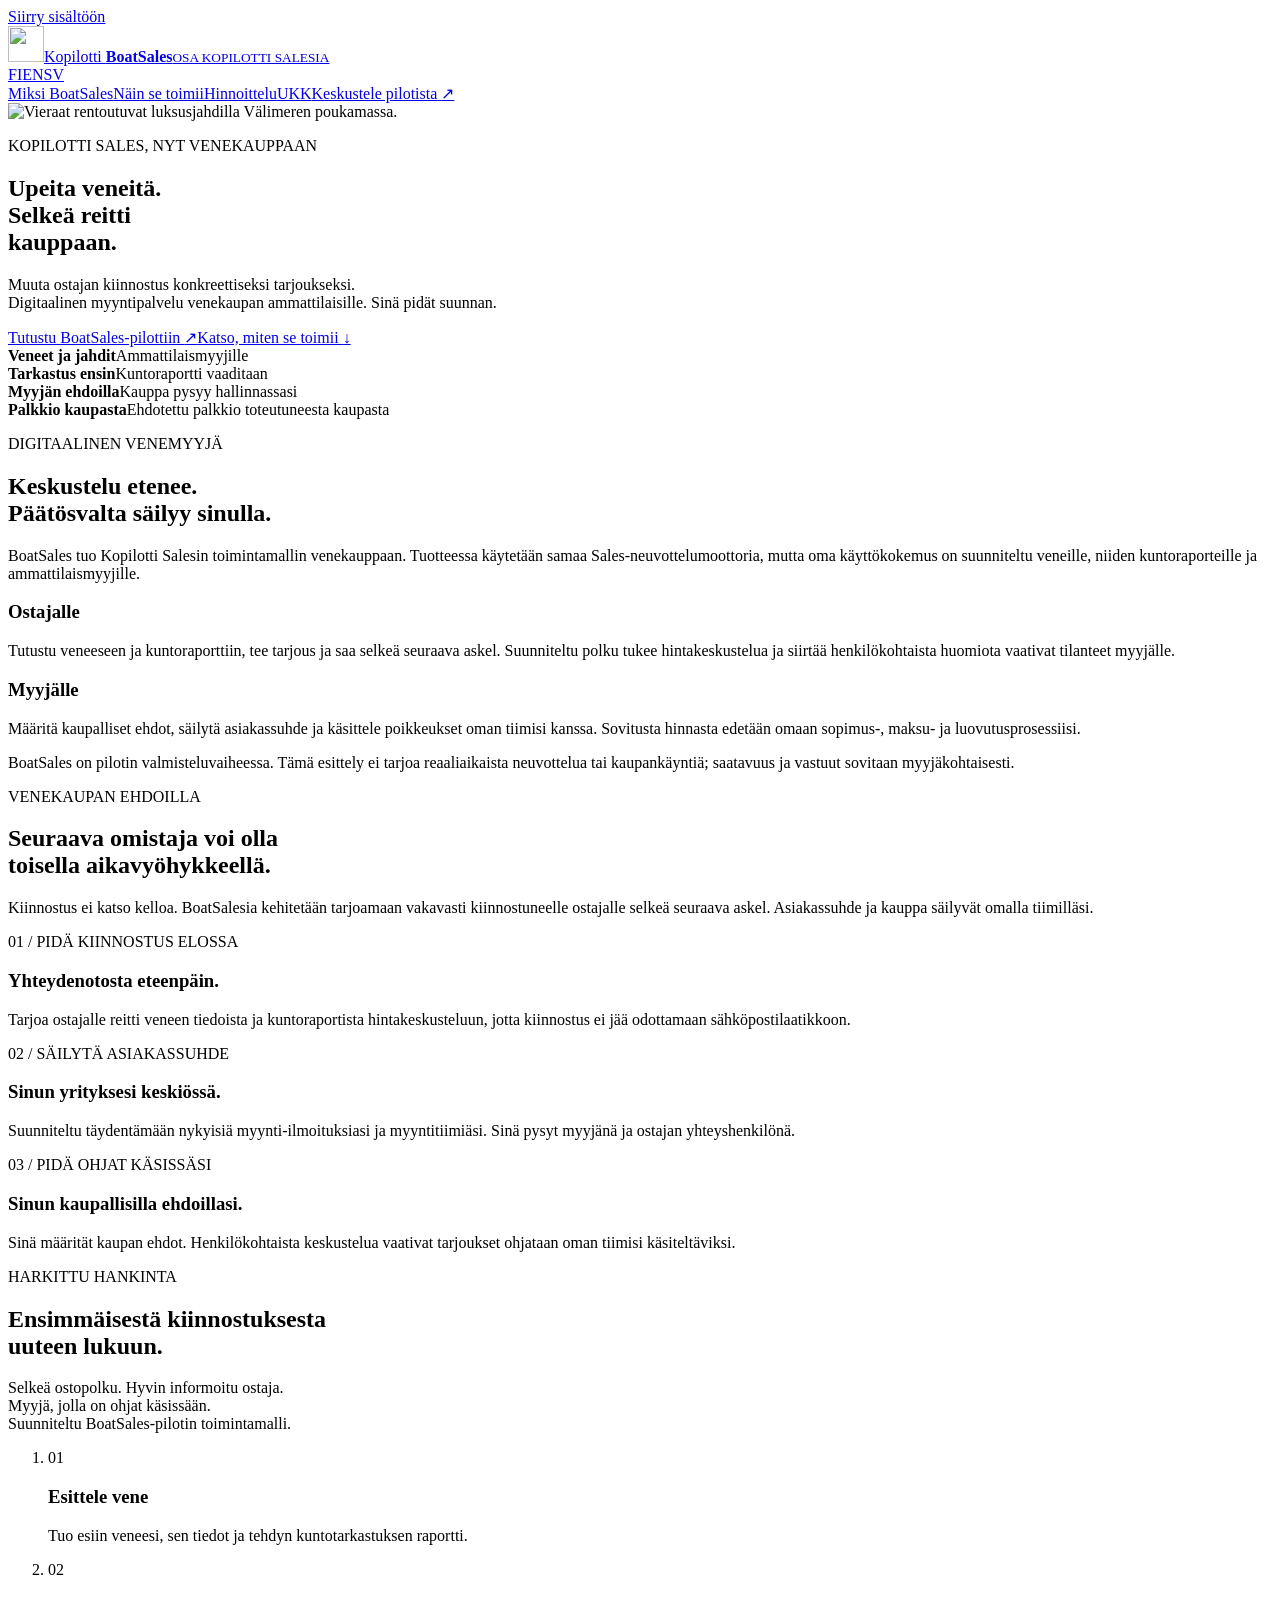
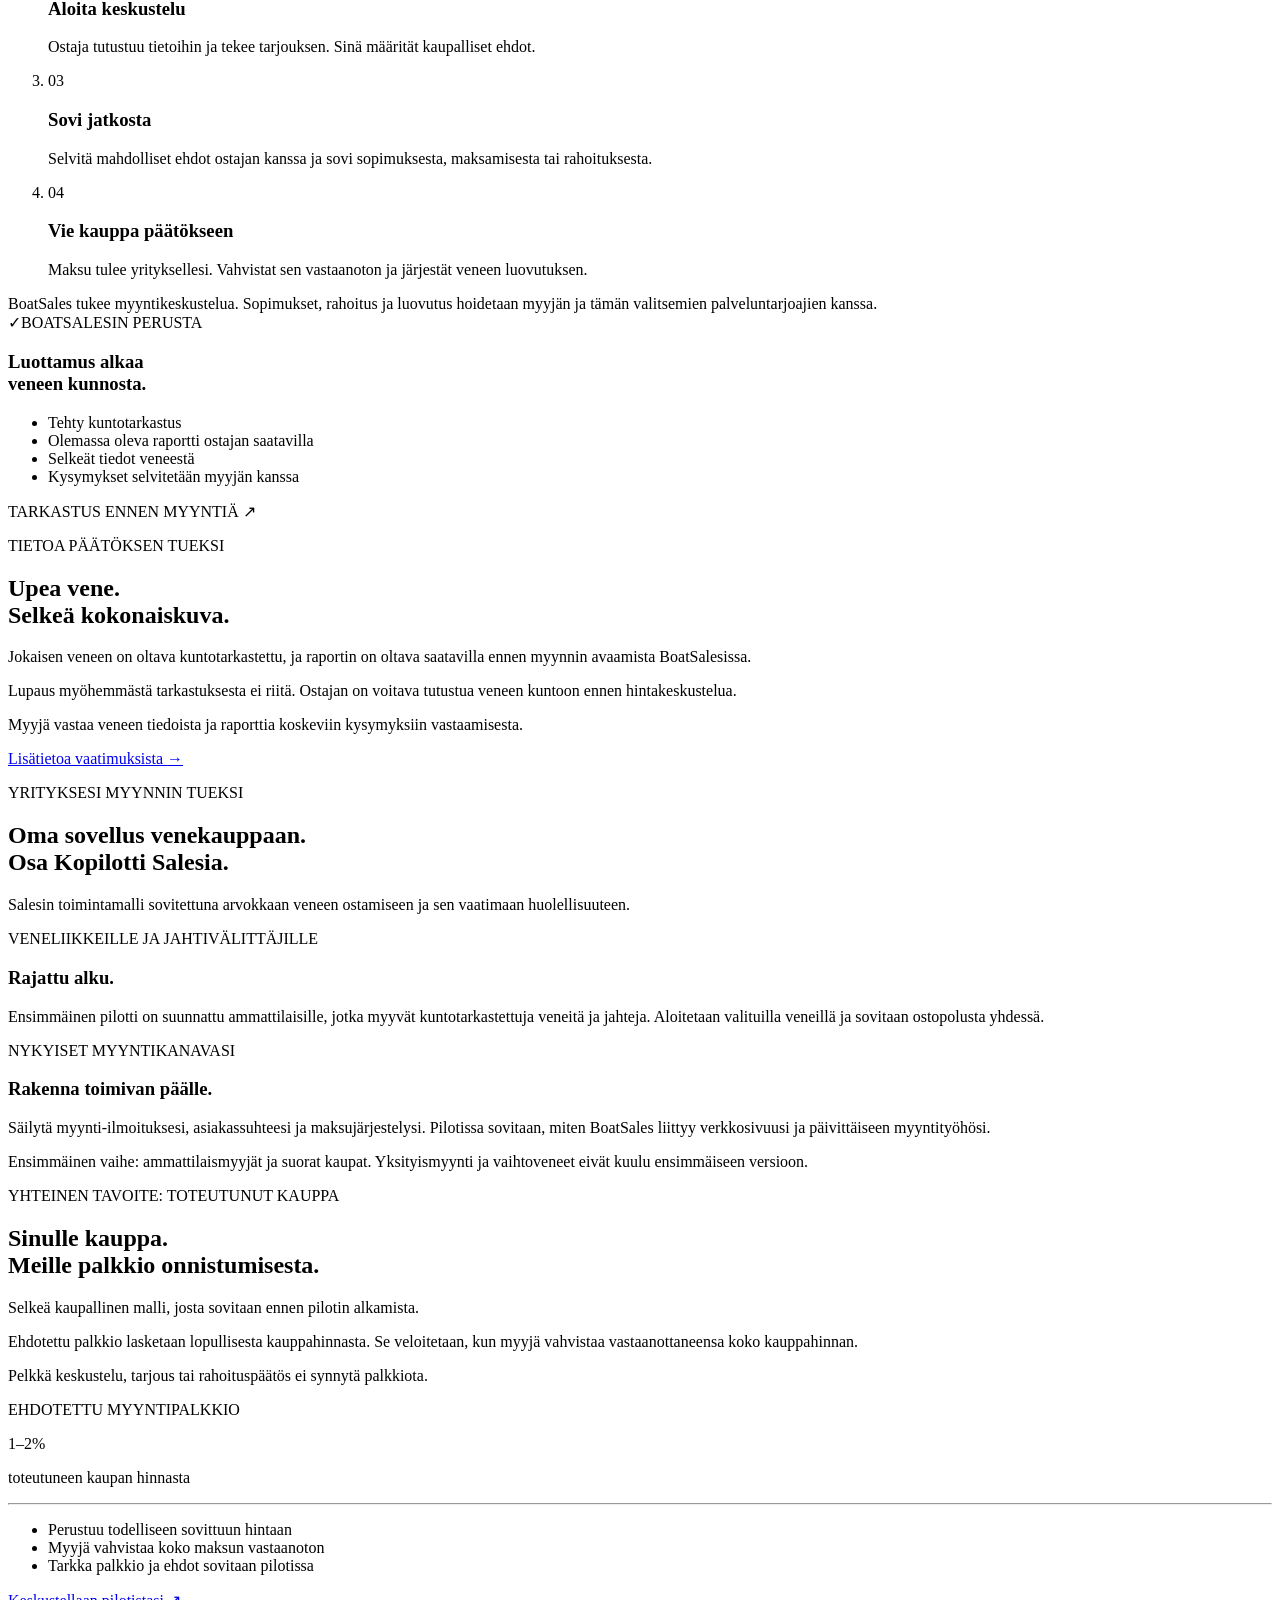
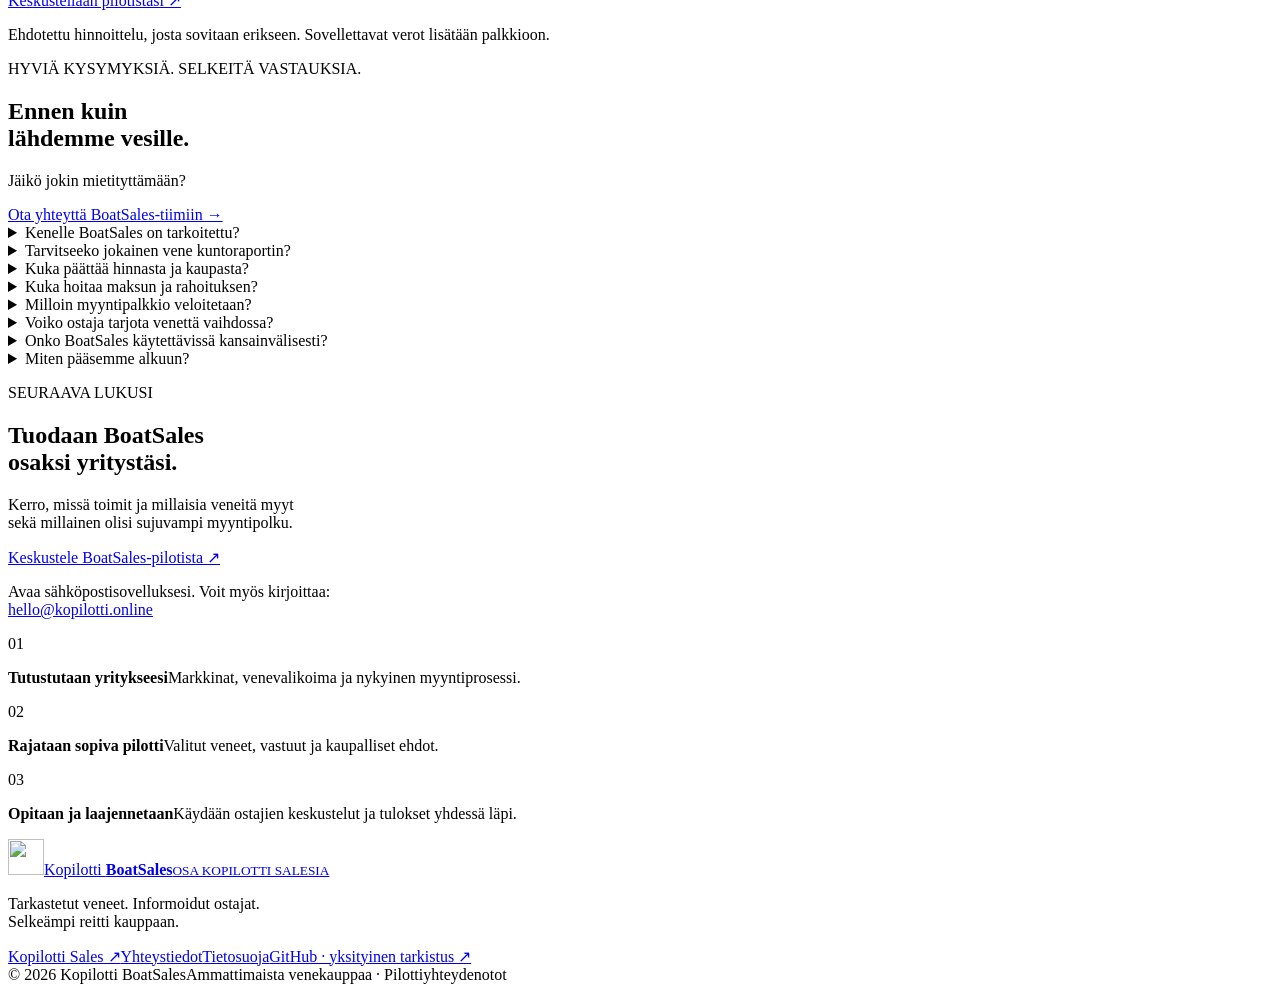
==== site/fi/index.html @ 0880e473 "Prepare private trilingual BoatSales product showcase" ====
<!doctype html>
<html lang="fi"><head><meta charset="utf-8"><meta name="viewport" content="width=device-width,initial-scale=1"><meta name="robots" content="noindex,nofollow"><title>Kopilotti BoatSales — Selkeä reitti kiinnostuksesta kauppaan</title><meta name="description" content="Kopilotti BoatSales on venekaupan ammattilaisille suunnattu Sales-sovellus. Kuntotarkastetut veneet, myyjän hallinta ja palkkio toteutuneesta kaupasta."><meta name="theme-color" content="#101B3D"><meta property="og:title" content="Kopilotti BoatSales — Sinun veneesi. Sinun ehtosi."><meta property="og:description" content="Digitaalinen myyntipalvelu venekaupan ammattilaisille. Tutustu BoatSales-pilottiin."><meta property="og:type" content="website"><link rel="icon" href="/kopilotti-mark.svg" type="image/svg+xml"><link rel="preload" href="/inter-variable.woff2" as="font" type="font/woff2" crossorigin><link rel="stylesheet" href="/style.css"><link rel="alternate" hreflang="en" href="/"><link rel="alternate" hreflang="fi" href="/fi/"><link rel="alternate" hreflang="sv" href="/sv/"><link rel="alternate" hreflang="x-default" href="/"></head>
<body><a class="skip" href="#main">Siirry sisältöön</a>
<header><div class="wrap header-inner"><a class="brand" href="/fi/" aria-label="Kopilotti BoatSales – etusivu"><img src="/kopilotti-mark.svg" width="36" height="36" alt=""><span>Kopilotti <strong>BoatSales</strong><small>OSA KOPILOTTI SALESIA</small></span></a><nav class="languages" aria-label="Kielen valinta"><a href="/fi/" lang="fi" hreflang="fi" aria-label="Suomeksi" aria-current="page">FI</a><a href="/" lang="en" hreflang="en" aria-label="In English">EN</a><a href="/sv/" lang="sv" hreflang="sv" aria-label="På svenska">SV</a></nav><nav aria-label="Päänavigaatio"><a href="#experience">Miksi BoatSales</a><a href="#how-it-works">Näin se toimii</a><a href="#pricing">Hinnoittelu</a><a href="#faq">UKK</a><a class="button small" href="#contact">Keskustele pilotista <span aria-hidden="true">↗</span></a></nav></div></header>
<main id="main">
<section class="hero" aria-labelledby="hero-title"><img class="hero-photo" src="/yacht-lifestyle.png" alt="Vieraat rentoutuvat luksusjahdilla Välimeren poukamassa." fetchpriority="high"><div class="hero-shade"></div><div class="wrap hero-inner"><p class="eyebrow light">KOPILOTTI SALES, NYT VENEKAUPPAAN</p><h1 id="hero-title">Upeita veneitä.<br>Selkeä reitti<br>kauppaan.</h1><p class="hero-lead">Muuta ostajan kiinnostus konkreettiseksi tarjoukseksi.<br>Digitaalinen myyntipalvelu venekaupan ammattilaisille. Sinä pidät suunnan.</p><div class="buttons"><a class="button" href="#contact">Tutustu BoatSales-pilottiin <span aria-hidden="true">↗</span></a><a class="button outline" href="#how-it-works">Katso, miten se toimii <span aria-hidden="true">↓</span></a></div></div></section>
<div class="credentials"><div class="wrap credential-grid"><div><strong>Veneet ja jahdit</strong><span>Ammattilaismyyjille</span></div><div><strong>Tarkastus ensin</strong><span>Kuntoraportti vaaditaan</span></div><div><strong>Myyjän ehdoilla</strong><span>Kauppa pysyy hallinnassasi</span></div><div><strong>Palkkio kaupasta</strong><span>Ehdotettu palkkio toteutuneesta kaupasta</span></div></div></div>
<section class="soft-section" id="digital-sales"><div class="section wrap"><div class="section-top"><div><p class="eyebrow">DIGITAALINEN VENEMYYJÄ</p><h2>Keskustelu etenee.<br>Päätösvalta säilyy sinulla.</h2></div><p class="intro">BoatSales tuo Kopilotti Salesin toimintamallin venekauppaan. Tuotteessa käytetään samaa Sales-neuvottelumoottoria, mutta oma käyttökokemus on suunniteltu veneille, niiden kuntoraporteille ja ammattilaismyyjille.</p></div><div class="cards two"><article class="card"><h3>Ostajalle</h3><p>Tutustu veneeseen ja kuntoraporttiin, tee tarjous ja saa selkeä seuraava askel. Suunniteltu polku tukee hintakeskustelua ja siirtää henkilökohtaista huomiota vaativat tilanteet myyjälle.</p></article><article class="card"><h3>Myyjälle</h3><p>Määritä kaupalliset ehdot, säilytä asiakassuhde ja käsittele poikkeukset oman tiimisi kanssa. Sovitusta hinnasta edetään omaan sopimus-, maksu- ja luovutusprosessiisi.</p></article></div><p class="section-footnote">BoatSales on pilotin valmisteluvaiheessa. Tämä esittely ei tarjoa reaaliaikaista neuvottelua tai kaupankäyntiä; saatavuus ja vastuut sovitaan myyjäkohtaisesti.</p></div></section>
<section class="section wrap" id="experience"><div class="section-top"><div><p class="eyebrow">VENEKAUPAN EHDOILLA</p><h2>Seuraava omistaja voi olla<br>toisella aikavyöhykkeellä.</h2></div><p class="intro">Kiinnostus ei katso kelloa. BoatSalesia kehitetään tarjoamaan vakavasti kiinnostuneelle ostajalle selkeä seuraava askel. Asiakassuhde ja kauppa säilyvät omalla tiimilläsi.</p></div><div class="cards"><article class="card"><span class="card-number">01 / PIDÄ KIINNOSTUS ELOSSA</span><h3>Yhteydenotosta eteenpäin.</h3><p>Tarjoa ostajalle reitti veneen tiedoista ja kuntoraportista hintakeskusteluun, jotta kiinnostus ei jää odottamaan sähköpostilaatikkoon.</p></article><article class="card"><span class="card-number">02 / SÄILYTÄ ASIAKASSUHDE</span><h3>Sinun yrityksesi keskiössä.</h3><p>Suunniteltu täydentämään nykyisiä myynti-ilmoituksiasi ja myyntitiimiäsi. Sinä pysyt myyjänä ja ostajan yhteyshenkilönä.</p></article><article class="card"><span class="card-number">03 / PIDÄ OHJAT KÄSISSÄSI</span><h3>Sinun kaupallisilla ehdoillasi.</h3><p>Sinä määrität kaupan ehdot. Henkilökohtaista keskustelua vaativat tarjoukset ohjataan oman tiimisi käsiteltäviksi.</p></article></div></section>
<section class="dark-section" id="how-it-works"><div class="wrap"><div class="section-top"><div><p class="eyebrow light">HARKITTU HANKINTA</p><h2>Ensimmäisestä kiinnostuksesta<br>uuteen lukuun.</h2></div><p class="intro">Selkeä ostopolku. Hyvin informoitu ostaja.<br>Myyjä, jolla on ohjat käsissään.<br><span class="subtle">Suunniteltu BoatSales-pilotin toimintamalli.</span></p></div><ol class="journey"><li><span>01</span><h3>Esittele vene</h3><p>Tuo esiin veneesi, sen tiedot ja tehdyn kuntotarkastuksen raportti.</p></li><li><span>02</span><h3>Aloita keskustelu</h3><p>Ostaja tutustuu tietoihin ja tekee tarjouksen. Sinä määrität kaupalliset ehdot.</p></li><li><span>03</span><h3>Sovi jatkosta</h3><p>Selvitä mahdolliset ehdot ostajan kanssa ja sovi sopimuksesta, maksamisesta tai rahoituksesta.</p></li><li><span>04</span><h3>Vie kauppa päätökseen</h3><p>Maksu tulee yrityksellesi. Vahvistat sen vastaanoton ja järjestät veneen luovutuksen.</p></li></ol><div class="dark-note">BoatSales tukee myyntikeskustelua. Sopimukset, rahoitus ja luovutus hoidetaan myyjän ja tämän valitsemien palveluntarjoajien kanssa.</div></div></section>
<section class="section wrap survey-section" id="survey"><div class="survey-card"><div class="report-top"><span class="report-symbol" aria-hidden="true">✓</span><span>BOATSALESIN PERUSTA</span></div><h3>Luottamus alkaa<br>veneen kunnosta.</h3><ul class="checklist"><li>Tehty kuntotarkastus</li><li>Olemassa oleva raportti ostajan saatavilla</li><li>Selkeät tiedot veneestä</li><li>Kysymykset selvitetään myyjän kanssa</li></ul><div class="report-footer">TARKASTUS ENNEN MYYNTIÄ <span aria-hidden="true">↗</span></div></div><div class="survey-copy"><p class="eyebrow">TIETOA PÄÄTÖKSEN TUEKSI</p><h2>Upea vene.<br>Selkeä kokonaiskuva.</h2><p class="intro">Jokaisen veneen on oltava kuntotarkastettu, ja raportin on oltava saatavilla ennen myynnin avaamista BoatSalesissa.</p><p>Lupaus myöhemmästä tarkastuksesta ei riitä. Ostajan on voitava tutustua veneen kuntoon ennen hintakeskustelua.</p><p>Myyjä vastaa veneen tiedoista ja raporttia koskeviin kysymyksiin vastaamisesta.</p><a class="text-link" href="#faq">Lisätietoa vaatimuksista <span aria-hidden="true">→</span></a></div></section>
<section class="soft-section" id="for-sellers"><div class="wrap section"><div class="section-top"><div><p class="eyebrow">YRITYKSESI MYYNNIN TUEKSI</p><h2>Oma sovellus venekauppaan.<br>Osa Kopilotti Salesia.</h2></div><p class="intro">Salesin toimintamalli sovitettuna arvokkaan veneen ostamiseen ja sen vaatimaan huolellisuuteen.</p></div><div class="cards two"><article class="card"><p class="eyebrow">VENELIIKKEILLE JA JAHTIVÄLITTÄJILLE</p><h3>Rajattu alku.</h3><p>Ensimmäinen pilotti on suunnattu ammattilaisille, jotka myyvät kuntotarkastettuja veneitä ja jahteja. Aloitetaan valituilla veneillä ja sovitaan ostopolusta yhdessä.</p></article><article class="card"><p class="eyebrow">NYKYISET MYYNTIKANAVASI</p><h3>Rakenna toimivan päälle.</h3><p>Säilytä myynti-ilmoituksesi, asiakassuhteesi ja maksujärjestelysi. Pilotissa sovitaan, miten BoatSales liittyy verkkosivuusi ja päivittäiseen myyntityöhösi.</p></article></div><p class="section-footnote">Ensimmäinen vaihe: ammattilaismyyjät ja suorat kaupat. Yksityismyynti ja vaihtoveneet eivät kuulu ensimmäiseen versioon.</p></div></section>
<section class="section wrap pricing-section" id="pricing"><div><p class="eyebrow">YHTEINEN TAVOITE: TOTEUTUNUT KAUPPA</p><h2>Sinulle kauppa.<br>Meille palkkio onnistumisesta.</h2><p class="intro">Selkeä kaupallinen malli, josta sovitaan ennen pilotin alkamista.</p><p>Ehdotettu palkkio lasketaan lopullisesta kauppahinnasta. Se veloitetaan, kun myyjä vahvistaa vastaanottaneensa koko kauppahinnan.</p><p>Pelkkä keskustelu, tarjous tai rahoituspäätös ei synnytä palkkiota.</p></div><div class="pricing-card"><p class="eyebrow">EHDOTETTU MYYNTIPALKKIO</p><div class="rate">1–2<span>%</span></div><p class="rate-caption">toteutuneen kaupan hinnasta</p><hr><ul class="checklist"><li>Perustuu todelliseen sovittuun hintaan</li><li>Myyjä vahvistaa koko maksun vastaanoton</li><li>Tarkka palkkio ja ehdot sovitaan pilotissa</li></ul><a class="button" href="#contact">Keskustellaan pilotistasi <span aria-hidden="true">↗</span></a><p class="fine">Ehdotettu hinnoittelu, josta sovitaan erikseen. Sovellettavat verot lisätään palkkioon.</p></div></section>
<section class="soft-section" id="faq"><div class="section wrap faq-layout"><div><p class="eyebrow">HYVIÄ KYSYMYKSIÄ. SELKEITÄ VASTAUKSIA.</p><h2>Ennen kuin<br>lähdemme vesille.</h2><p>Jäikö jokin mietityttämään?</p><a class="text-link" href="mailto:hello@kopilotti.online?subject=BoatSales-pilotti">Ota yhteyttä BoatSales-tiimiin →</a></div><div class="faq-list">
<details><summary>Kenelle BoatSales on tarkoitettu?</summary><p>Ensimmäinen pilotti on tarkoitettu veneliikkeille ja jahtivälittäjille. BoatSales on Kopilotti Salesin oma venekauppaan suunnattu sovellus.</p></details>
<details><summary>Tarvitseeko jokainen vene kuntoraportin?</summary><p>Kyllä. Tehty kuntotarkastus ja olemassa oleva raportti ovat edellytyksiä veneen myynnin avaamiselle BoatSalesissa. Ostajan on voitava tutustua raporttiin.</p></details>
<details><summary>Kuka päättää hinnasta ja kaupasta?</summary><p>Myyjä määrittää kaupalliset ehdot ja vastaa kaupasta. Myyjän tiimi käsittelee kysymykset ja ehdot, jotka vaativat henkilökohtaista huomiota.</p></details>
<details><summary>Kuka hoitaa maksun ja rahoituksen?</summary><p>Ostaja maksaa suoraan myyjälle tämän kanssa sovitulla tavalla. Rahoitus järjestetään myyjän ja tämän valitseman rahoittajan kanssa. BoatSales ei vastaanota tai säilytä kauppavaroja eikä myönnä rahoitusta.</p></details>
<details><summary>Milloin myyntipalkkio veloitetaan?</summary><p>Ehdotettu palkkio perustuu lopulliseen kauppahintaan. Veloituksen edellytyksenä on myyjän vahvistus koko kauppahinnan vastaanottamisesta. Tarkka palkkio, verot ja kaupalliset ehdot sovitaan ennen pilottia.</p></details>
<details><summary>Voiko ostaja tarjota venettä vaihdossa?</summary><p>Vaihtoveneet eivät kuulu BoatSalesin ensimmäiseen versioon. Vaihdosta on keskusteltava erikseen myyjäliikkeen kanssa.</p></details>
<details><summary>Onko BoatSales käytettävissä kansainvälisesti?</summary><p>BoatSalesia kehitetään kansainväliseen venekauppaan. Pilotin saatavuus, kohdemarkkinat ja paikalliset kaupankäynnin vaatimukset sovitaan erikseen ennen käyttöönottoa. Tämä sivusto esittelee palvelua eikä vastaanota ostotarjouksia tai maksuja.</p></details>
<details><summary>Miten pääsemme alkuun?</summary><p>Kerro meille yrityksestäsi, markkinastasi ja myymistäsi veneistä. Valitaan yhdessä pieni aloitusvalikoima, sovitaan vastuista ja määritellään sopiva pilotti.</p></details>
</div></div></section>
<section class="contact-section" id="contact"><div class="wrap contact-inner"><div><p class="eyebrow light">SEURAAVA LUKUSI</p><h2>Tuodaan BoatSales<br>osaksi yritystäsi.</h2><p>Kerro, missä toimit ja millaisia veneitä myyt<br>sekä millainen olisi sujuvampi myyntipolku.</p><a class="button" href="mailto:hello@kopilotti.online?subject=BoatSales-pilotti">Keskustele BoatSales-pilotista <span aria-hidden="true">↗</span></a><p class="email-note">Avaa sähköpostisovelluksesi. Voit myös kirjoittaa:<br><a href="mailto:hello@kopilotti.online">hello@kopilotti.online</a></p></div><div class="contact-steps"><div><span>01</span><p><strong>Tutustutaan yritykseesi</strong>Markkinat, venevalikoima ja nykyinen myyntiprosessi.</p></div><div><span>02</span><p><strong>Rajataan sopiva pilotti</strong>Valitut veneet, vastuut ja kaupalliset ehdot.</p></div><div><span>03</span><p><strong>Opitaan ja laajennetaan</strong>Käydään ostajien keskustelut ja tulokset yhdessä läpi.</p></div></div></div></section>
</main><footer><div class="wrap"><div class="footer-top"><a class="brand" href="/fi/"><img src="/kopilotti-mark.svg" width="36" height="36" alt=""><span>Kopilotti <strong>BoatSales</strong><small>OSA KOPILOTTI SALESIA</small></span></a><p>Tarkastetut veneet. Informoidut ostajat.<br>Selkeämpi reitti kauppaan.</p><nav aria-label="Alatunnisteen navigaatio"><a href="https://kopilotti.online/">Kopilotti Sales ↗</a><a href="#contact">Yhteystiedot</a><a href="/fi/privacy.html">Tietosuoja</a><a href="https://github.com/mikko-lab/kopilotti-boatsales">GitHub · yksityinen tarkistus ↗</a></nav></div><div class="footer-bottom"><span>© 2026 Kopilotti BoatSales</span><span>Ammattimaista venekauppaa · Pilottiyhteydenotot</span></div></div></footer></body></html>
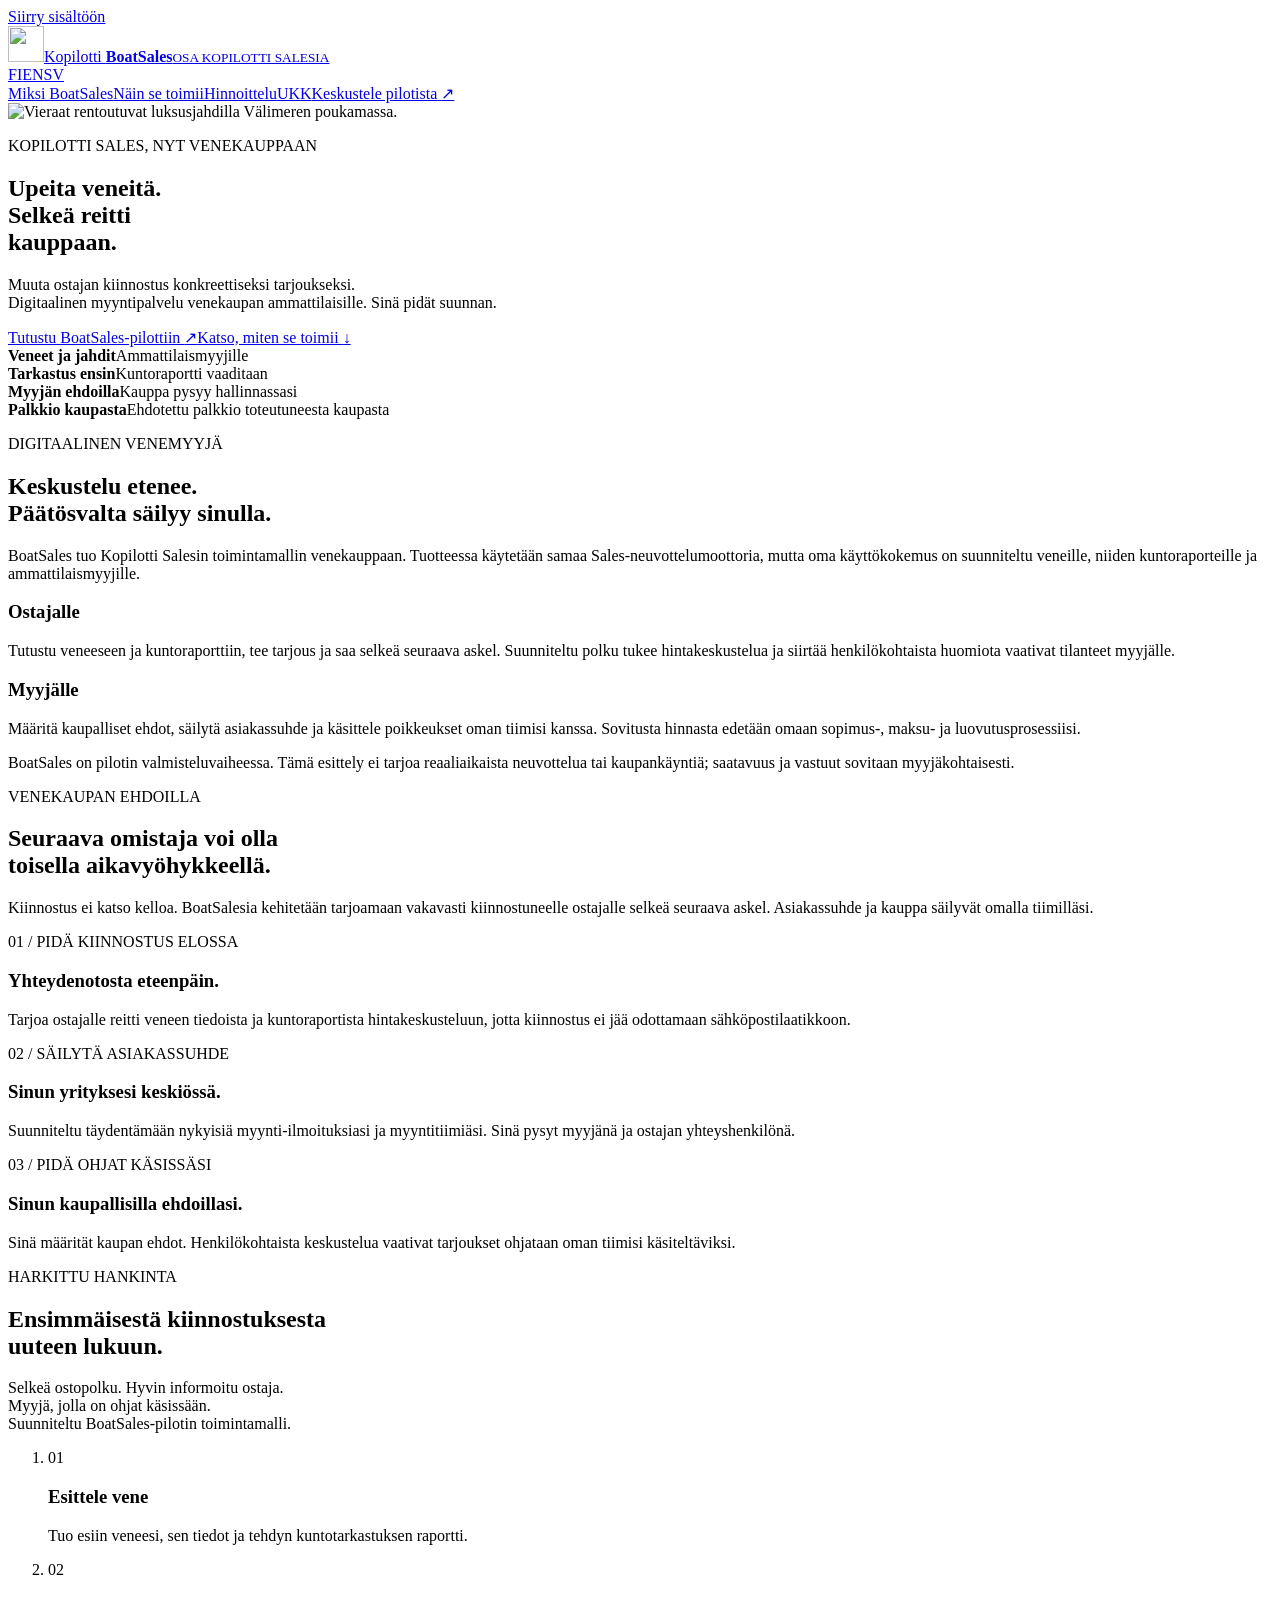
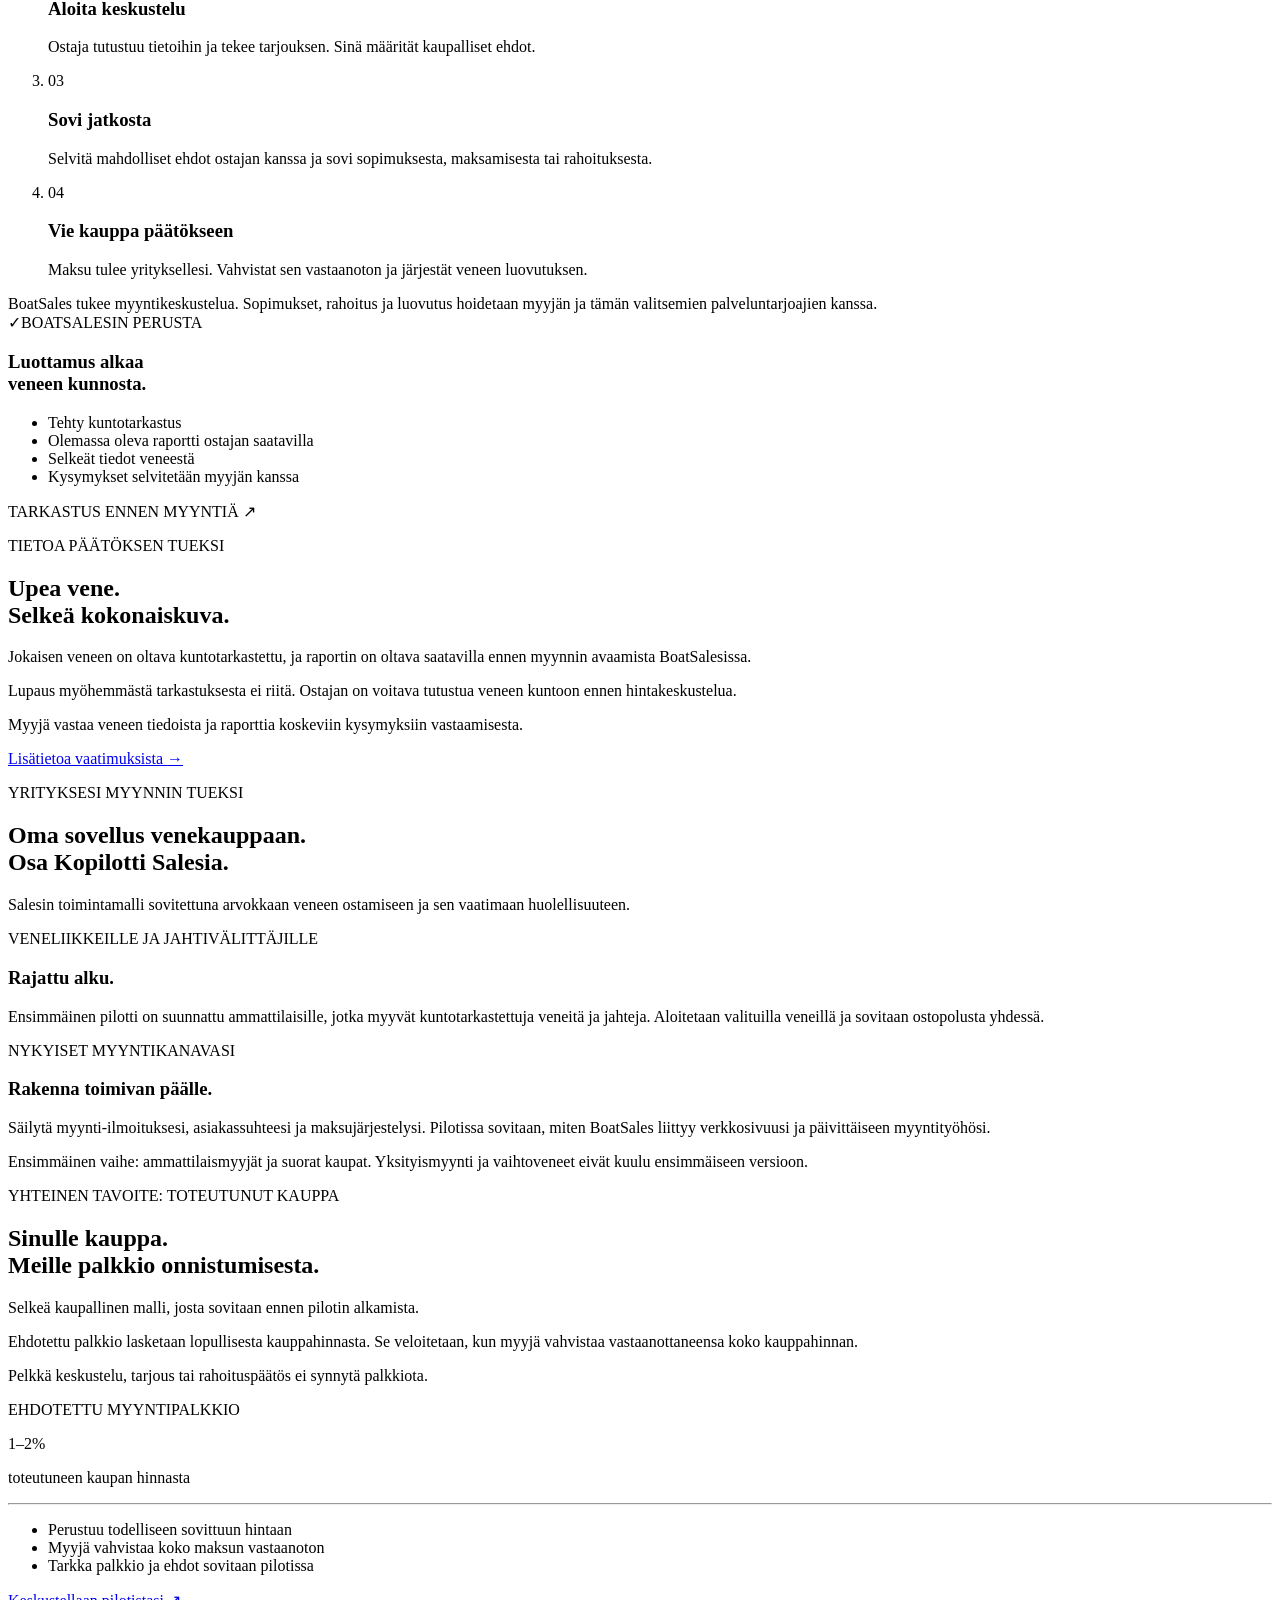
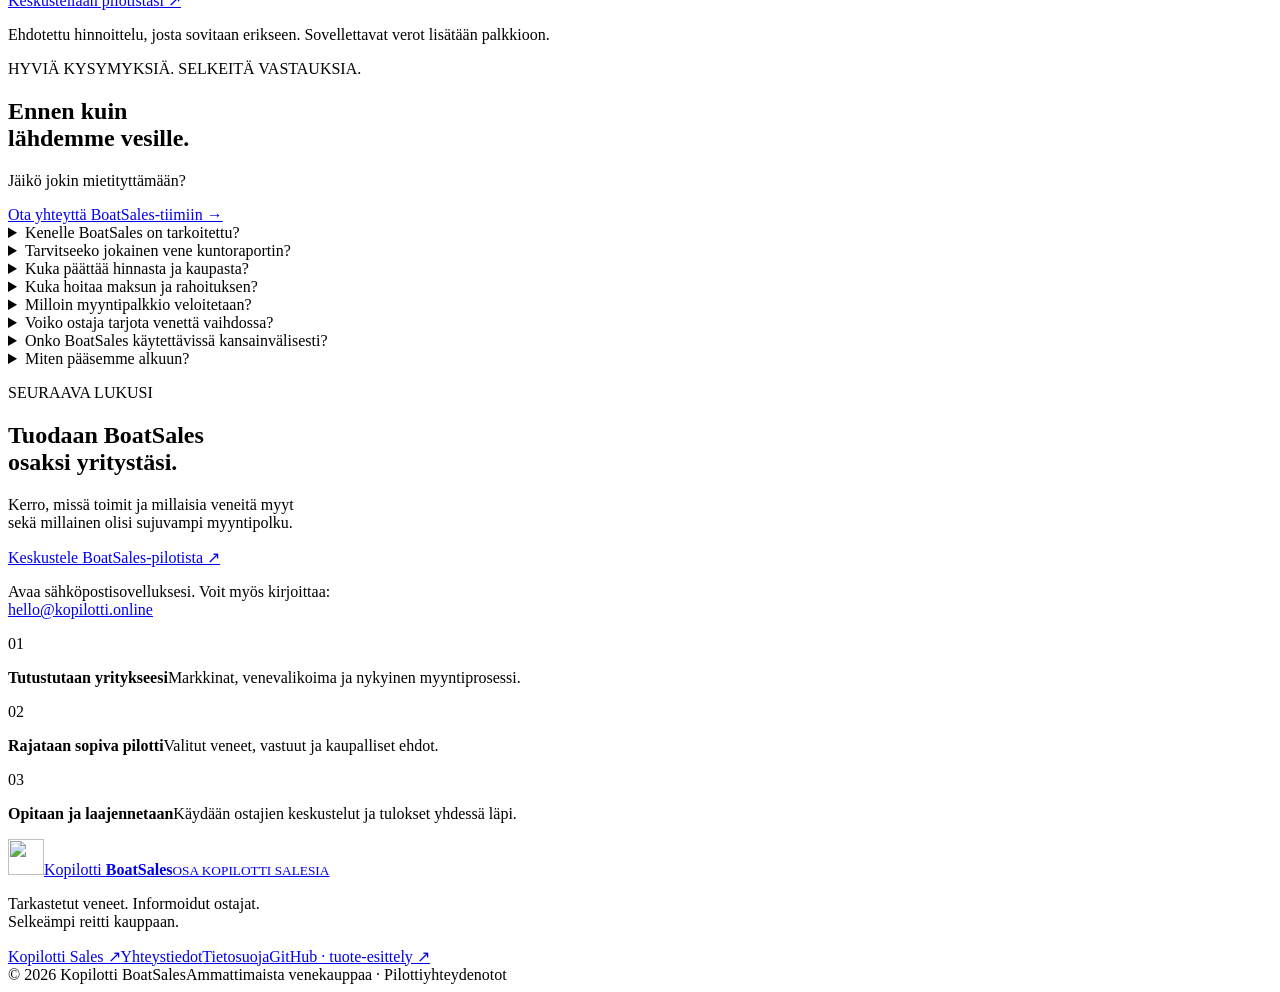
==== commit 2ff36ecf: "Align BoatSales copy with public product showcase" ====
--- a/site/fi/index.html
+++ b/site/fi/index.html
@@ -22,4 +22,4 @@
 <details><summary>Miten pääsemme alkuun?</summary><p>Kerro meille yrityksestäsi, markkinastasi ja myymistäsi veneistä. Valitaan yhdessä pieni aloitusvalikoima, sovitaan vastuista ja määritellään sopiva pilotti.</p></details>
 </div></div></section>
 <section class="contact-section" id="contact"><div class="wrap contact-inner"><div><p class="eyebrow light">SEURAAVA LUKUSI</p><h2>Tuodaan BoatSales<br>osaksi yritystäsi.</h2><p>Kerro, missä toimit ja millaisia veneitä myyt<br>sekä millainen olisi sujuvampi myyntipolku.</p><a class="button" href="mailto:hello@kopilotti.online?subject=BoatSales-pilotti">Keskustele BoatSales-pilotista <span aria-hidden="true">↗</span></a><p class="email-note">Avaa sähköpostisovelluksesi. Voit myös kirjoittaa:<br><a href="mailto:hello@kopilotti.online">hello@kopilotti.online</a></p></div><div class="contact-steps"><div><span>01</span><p><strong>Tutustutaan yritykseesi</strong>Markkinat, venevalikoima ja nykyinen myyntiprosessi.</p></div><div><span>02</span><p><strong>Rajataan sopiva pilotti</strong>Valitut veneet, vastuut ja kaupalliset ehdot.</p></div><div><span>03</span><p><strong>Opitaan ja laajennetaan</strong>Käydään ostajien keskustelut ja tulokset yhdessä läpi.</p></div></div></div></section>
-</main><footer><div class="wrap"><div class="footer-top"><a class="brand" href="/fi/"><img src="/kopilotti-mark.svg" width="36" height="36" alt=""><span>Kopilotti <strong>BoatSales</strong><small>OSA KOPILOTTI SALESIA</small></span></a><p>Tarkastetut veneet. Informoidut ostajat.<br>Selkeämpi reitti kauppaan.</p><nav aria-label="Alatunnisteen navigaatio"><a href="https://kopilotti.online/">Kopilotti Sales ↗</a><a href="#contact">Yhteystiedot</a><a href="/fi/privacy.html">Tietosuoja</a><a href="https://github.com/mikko-lab/kopilotti-boatsales">GitHub · yksityinen tarkistus ↗</a></nav></div><div class="footer-bottom"><span>© 2026 Kopilotti BoatSales</span><span>Ammattimaista venekauppaa · Pilottiyhteydenotot</span></div></div></footer></body></html>
+</main><footer><div class="wrap"><div class="footer-top"><a class="brand" href="/fi/"><img src="/kopilotti-mark.svg" width="36" height="36" alt=""><span>Kopilotti <strong>BoatSales</strong><small>OSA KOPILOTTI SALESIA</small></span></a><p>Tarkastetut veneet. Informoidut ostajat.<br>Selkeämpi reitti kauppaan.</p><nav aria-label="Alatunnisteen navigaatio"><a href="https://kopilotti.online/">Kopilotti Sales ↗</a><a href="#contact">Yhteystiedot</a><a href="/fi/privacy.html">Tietosuoja</a><a href="https://github.com/mikko-lab/kopilotti-boatsales">GitHub · tuote-esittely ↗</a></nav></div><div class="footer-bottom"><span>© 2026 Kopilotti BoatSales</span><span>Ammattimaista venekauppaa · Pilottiyhteydenotot</span></div></div></footer></body></html>
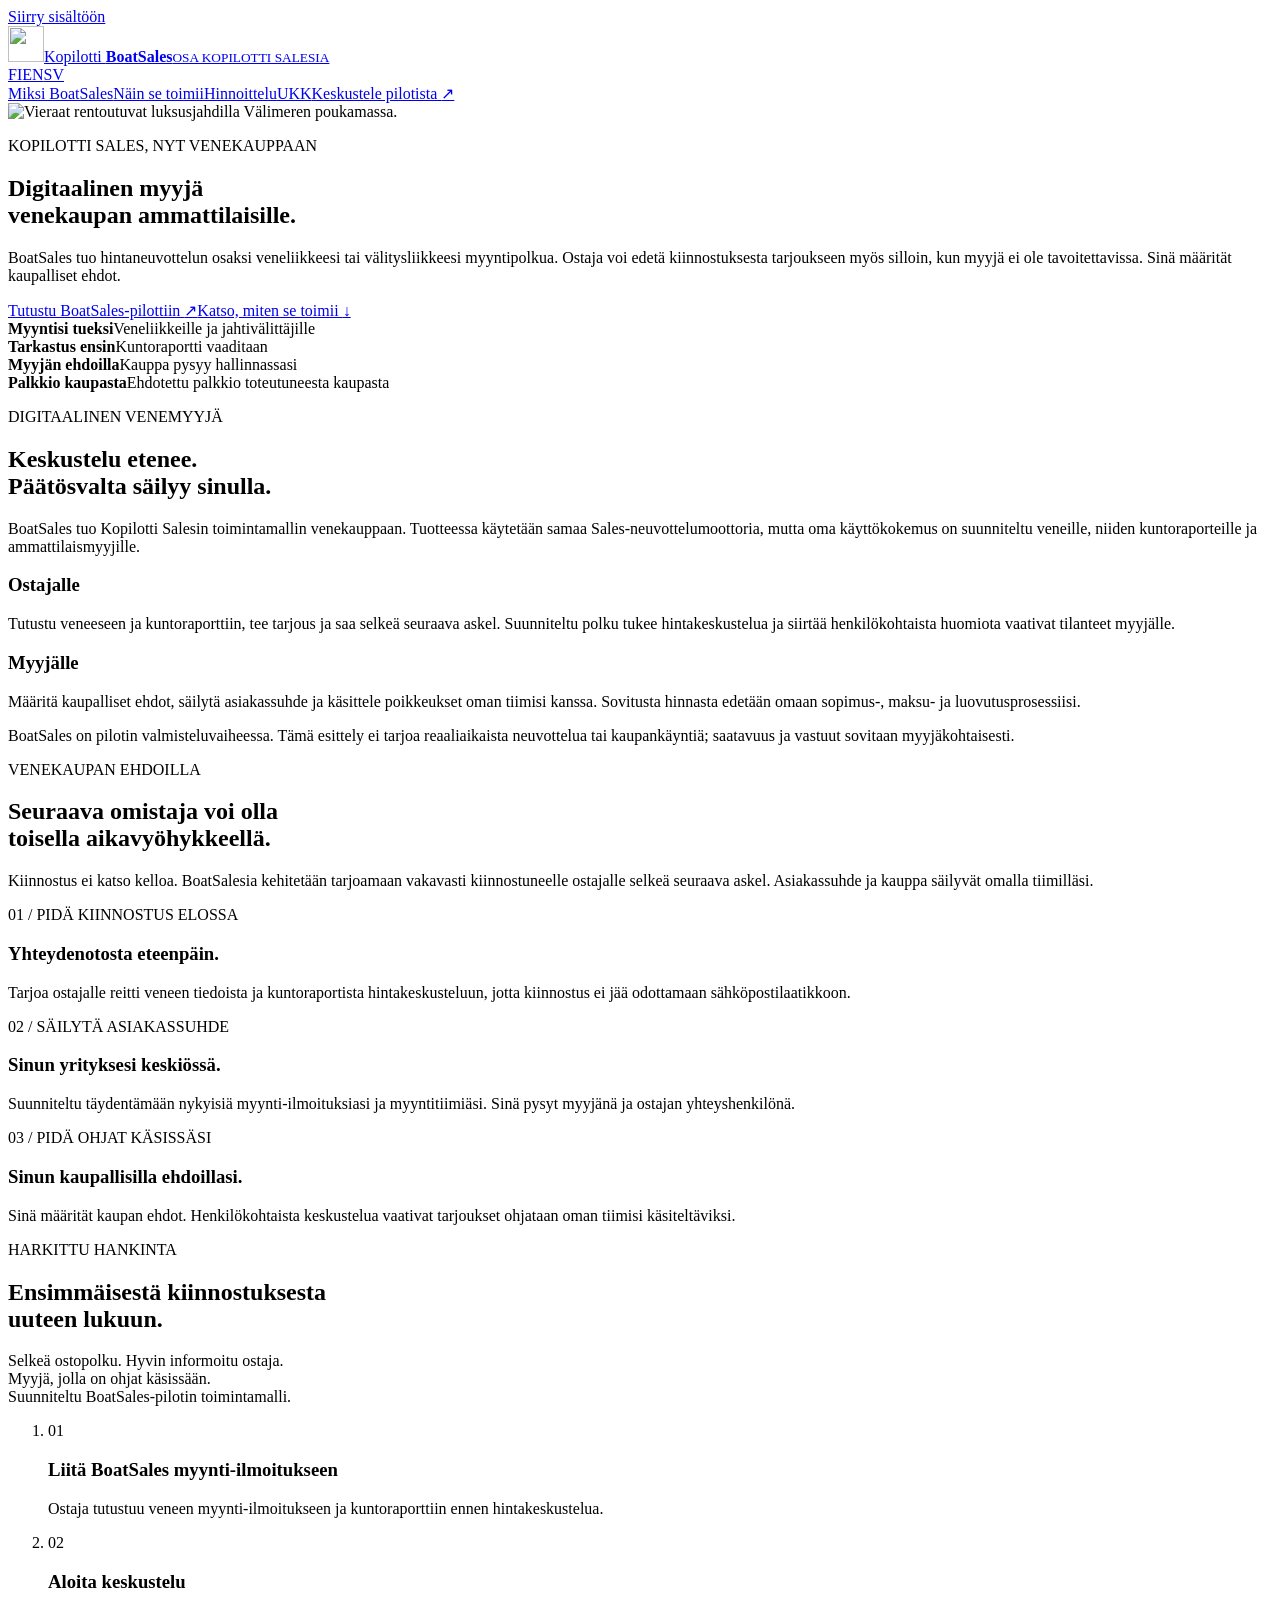
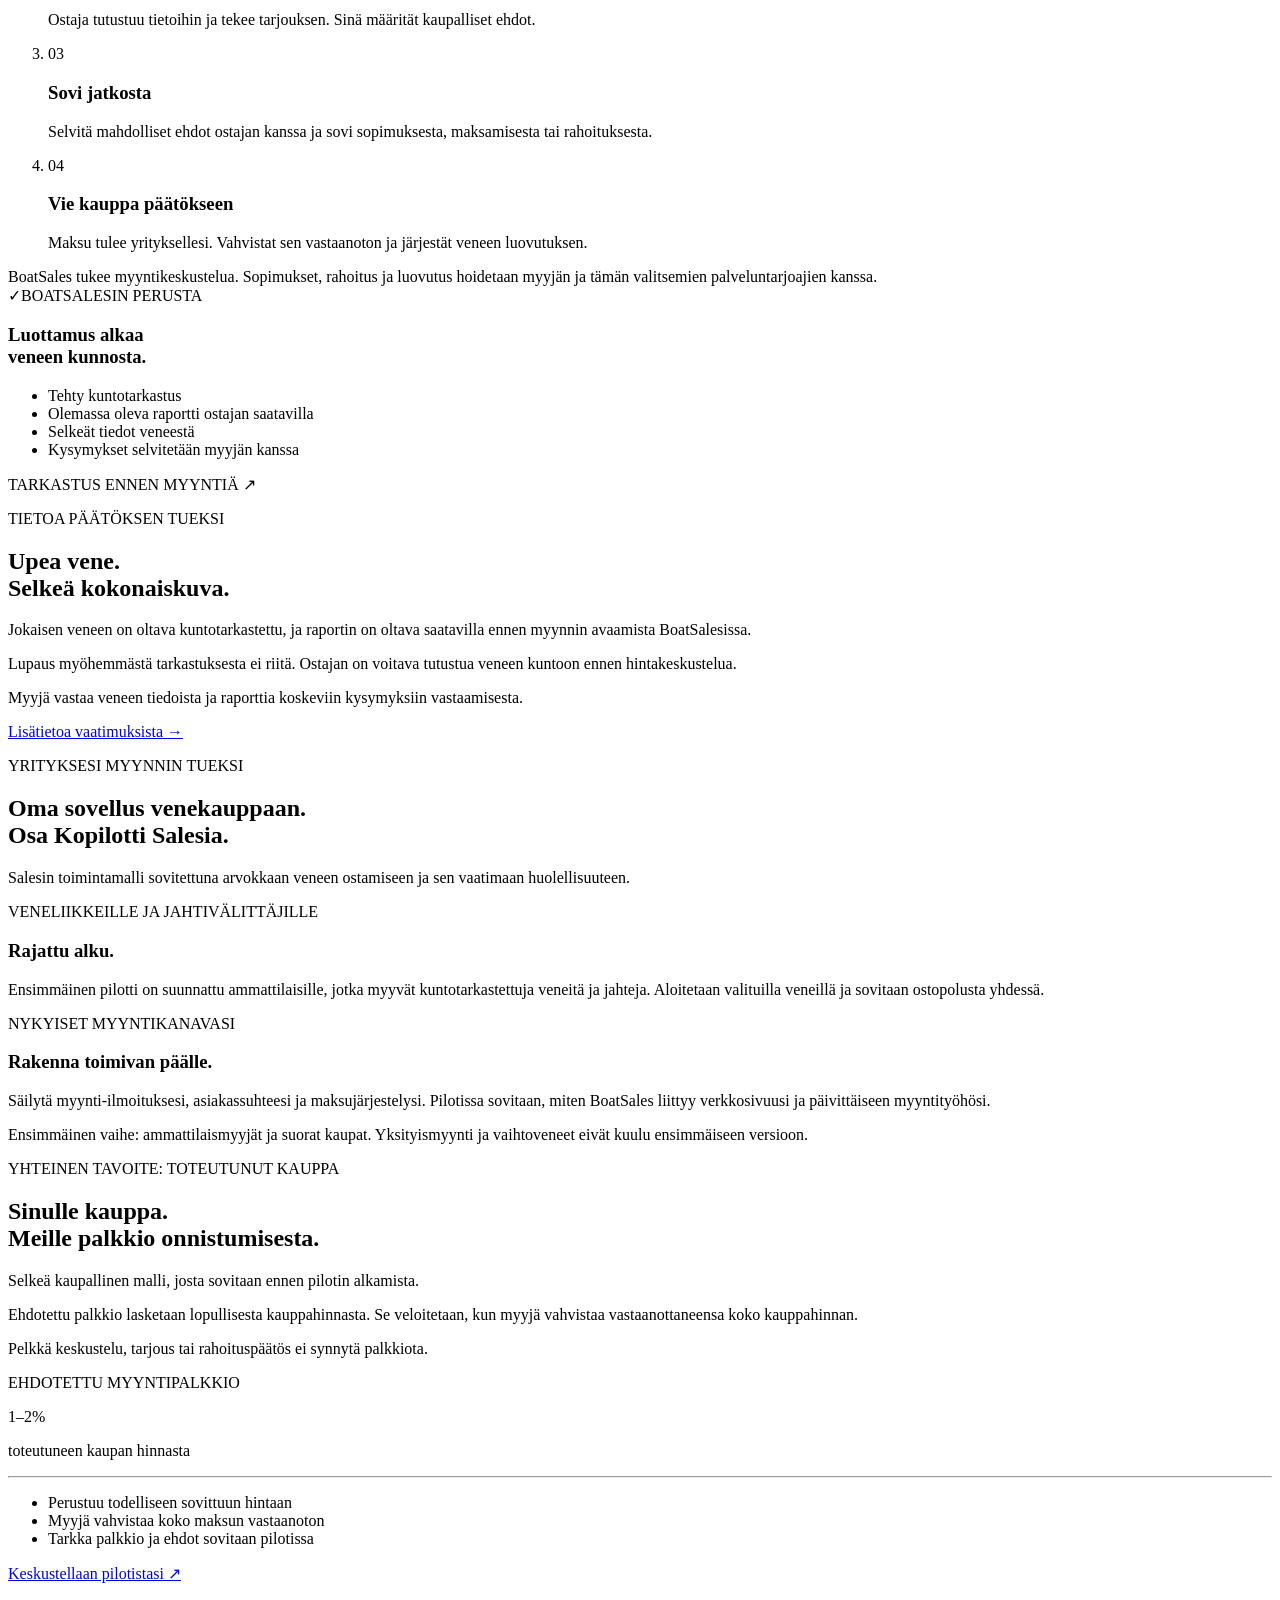
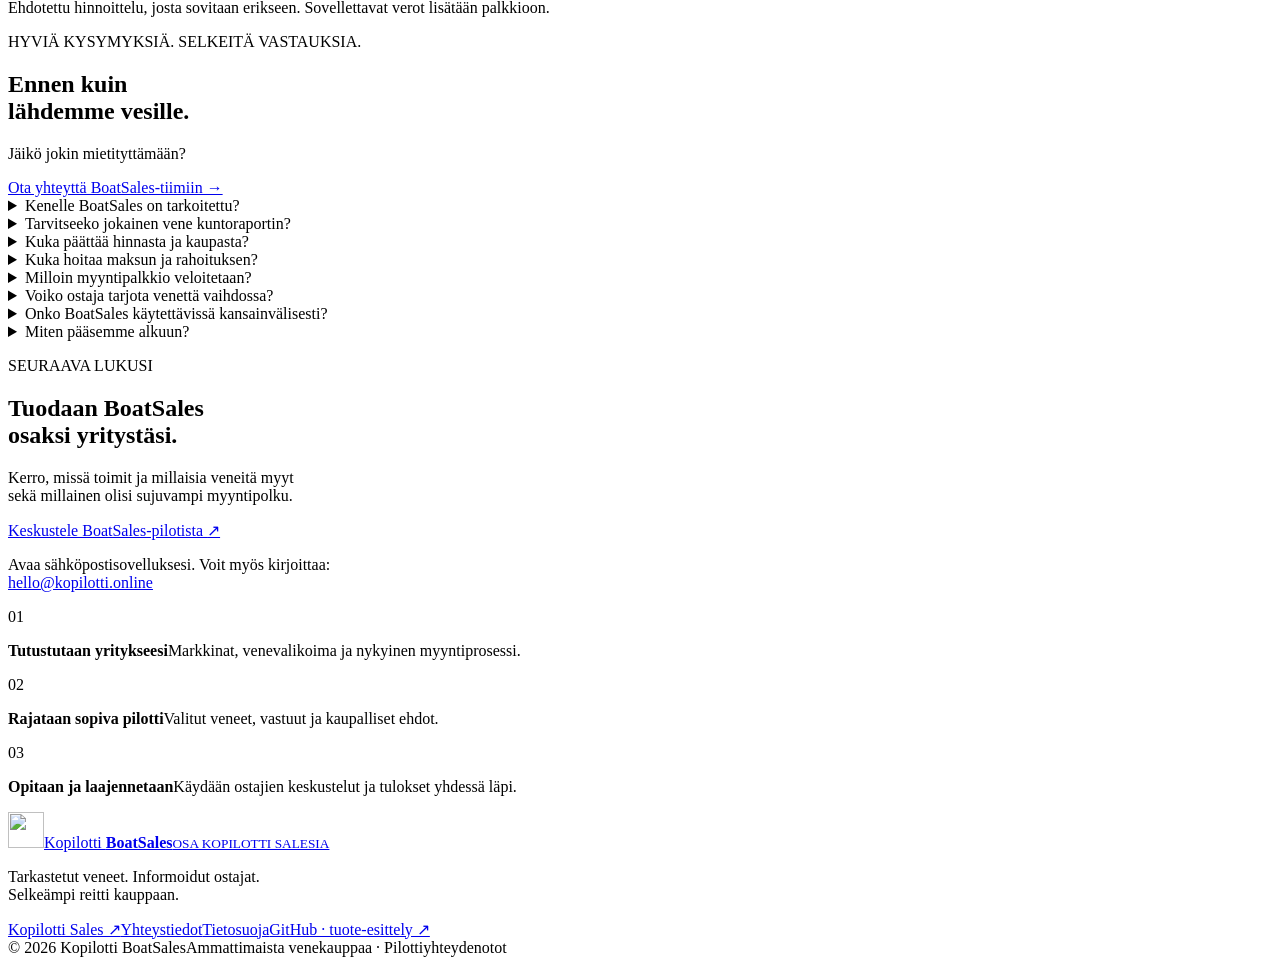
==== commit 424ae24b: "fix(site): clarify BoatSales B2B positioning Co-Authored-By: Claude Opus 5.5 <noreply@anthropic.com>" ====
--- a/site/fi/index.html
+++ b/site/fi/index.html
@@ -3,11 +3,11 @@
 <body><a class="skip" href="#main">Siirry sisältöön</a>
 <header><div class="wrap header-inner"><a class="brand" href="/fi/" aria-label="Kopilotti BoatSales – etusivu"><img src="/kopilotti-mark.svg" width="36" height="36" alt=""><span>Kopilotti <strong>BoatSales</strong><small>OSA KOPILOTTI SALESIA</small></span></a><nav class="languages" aria-label="Kielen valinta"><a href="/fi/" lang="fi" hreflang="fi" aria-label="Suomeksi" aria-current="page">FI</a><a href="/" lang="en" hreflang="en" aria-label="In English">EN</a><a href="/sv/" lang="sv" hreflang="sv" aria-label="På svenska">SV</a></nav><nav aria-label="Päänavigaatio"><a href="#experience">Miksi BoatSales</a><a href="#how-it-works">Näin se toimii</a><a href="#pricing">Hinnoittelu</a><a href="#faq">UKK</a><a class="button small" href="#contact">Keskustele pilotista <span aria-hidden="true">↗</span></a></nav></div></header>
 <main id="main">
-<section class="hero" aria-labelledby="hero-title"><img class="hero-photo" src="/yacht-lifestyle.png" alt="Vieraat rentoutuvat luksusjahdilla Välimeren poukamassa." fetchpriority="high"><div class="hero-shade"></div><div class="wrap hero-inner"><p class="eyebrow light">KOPILOTTI SALES, NYT VENEKAUPPAAN</p><h1 id="hero-title">Upeita veneitä.<br>Selkeä reitti<br>kauppaan.</h1><p class="hero-lead">Muuta ostajan kiinnostus konkreettiseksi tarjoukseksi.<br>Digitaalinen myyntipalvelu venekaupan ammattilaisille. Sinä pidät suunnan.</p><div class="buttons"><a class="button" href="#contact">Tutustu BoatSales-pilottiin <span aria-hidden="true">↗</span></a><a class="button outline" href="#how-it-works">Katso, miten se toimii <span aria-hidden="true">↓</span></a></div></div></section>
-<div class="credentials"><div class="wrap credential-grid"><div><strong>Veneet ja jahdit</strong><span>Ammattilaismyyjille</span></div><div><strong>Tarkastus ensin</strong><span>Kuntoraportti vaaditaan</span></div><div><strong>Myyjän ehdoilla</strong><span>Kauppa pysyy hallinnassasi</span></div><div><strong>Palkkio kaupasta</strong><span>Ehdotettu palkkio toteutuneesta kaupasta</span></div></div></div>
+<section class="hero" aria-labelledby="hero-title"><img class="hero-photo" src="/yacht-lifestyle.png" alt="Vieraat rentoutuvat luksusjahdilla Välimeren poukamassa." fetchpriority="high"><div class="hero-shade"></div><div class="wrap hero-inner"><p class="eyebrow light">KOPILOTTI SALES, NYT VENEKAUPPAAN</p><h1 id="hero-title">Digitaalinen myyjä<br>venekaupan ammattilaisille.</h1><p class="hero-lead">BoatSales tuo hintaneuvottelun osaksi veneliikkeesi tai välitysliikkeesi myyntipolkua. Ostaja voi edetä kiinnostuksesta tarjoukseen myös silloin, kun myyjä ei ole tavoitettavissa. Sinä määrität kaupalliset ehdot.</p><div class="buttons"><a class="button" href="#contact">Tutustu BoatSales-pilottiin <span aria-hidden="true">↗</span></a><a class="button outline" href="#how-it-works">Katso, miten se toimii <span aria-hidden="true">↓</span></a></div></div></section>
+<div class="credentials"><div class="wrap credential-grid"><div><strong>Myyntisi tueksi</strong><span>Veneliikkeille ja jahtivälittäjille</span></div><div><strong>Tarkastus ensin</strong><span>Kuntoraportti vaaditaan</span></div><div><strong>Myyjän ehdoilla</strong><span>Kauppa pysyy hallinnassasi</span></div><div><strong>Palkkio kaupasta</strong><span>Ehdotettu palkkio toteutuneesta kaupasta</span></div></div></div>
 <section class="soft-section" id="digital-sales"><div class="section wrap"><div class="section-top"><div><p class="eyebrow">DIGITAALINEN VENEMYYJÄ</p><h2>Keskustelu etenee.<br>Päätösvalta säilyy sinulla.</h2></div><p class="intro">BoatSales tuo Kopilotti Salesin toimintamallin venekauppaan. Tuotteessa käytetään samaa Sales-neuvottelumoottoria, mutta oma käyttökokemus on suunniteltu veneille, niiden kuntoraporteille ja ammattilaismyyjille.</p></div><div class="cards two"><article class="card"><h3>Ostajalle</h3><p>Tutustu veneeseen ja kuntoraporttiin, tee tarjous ja saa selkeä seuraava askel. Suunniteltu polku tukee hintakeskustelua ja siirtää henkilökohtaista huomiota vaativat tilanteet myyjälle.</p></article><article class="card"><h3>Myyjälle</h3><p>Määritä kaupalliset ehdot, säilytä asiakassuhde ja käsittele poikkeukset oman tiimisi kanssa. Sovitusta hinnasta edetään omaan sopimus-, maksu- ja luovutusprosessiisi.</p></article></div><p class="section-footnote">BoatSales on pilotin valmisteluvaiheessa. Tämä esittely ei tarjoa reaaliaikaista neuvottelua tai kaupankäyntiä; saatavuus ja vastuut sovitaan myyjäkohtaisesti.</p></div></section>
 <section class="section wrap" id="experience"><div class="section-top"><div><p class="eyebrow">VENEKAUPAN EHDOILLA</p><h2>Seuraava omistaja voi olla<br>toisella aikavyöhykkeellä.</h2></div><p class="intro">Kiinnostus ei katso kelloa. BoatSalesia kehitetään tarjoamaan vakavasti kiinnostuneelle ostajalle selkeä seuraava askel. Asiakassuhde ja kauppa säilyvät omalla tiimilläsi.</p></div><div class="cards"><article class="card"><span class="card-number">01 / PIDÄ KIINNOSTUS ELOSSA</span><h3>Yhteydenotosta eteenpäin.</h3><p>Tarjoa ostajalle reitti veneen tiedoista ja kuntoraportista hintakeskusteluun, jotta kiinnostus ei jää odottamaan sähköpostilaatikkoon.</p></article><article class="card"><span class="card-number">02 / SÄILYTÄ ASIAKASSUHDE</span><h3>Sinun yrityksesi keskiössä.</h3><p>Suunniteltu täydentämään nykyisiä myynti-ilmoituksiasi ja myyntitiimiäsi. Sinä pysyt myyjänä ja ostajan yhteyshenkilönä.</p></article><article class="card"><span class="card-number">03 / PIDÄ OHJAT KÄSISSÄSI</span><h3>Sinun kaupallisilla ehdoillasi.</h3><p>Sinä määrität kaupan ehdot. Henkilökohtaista keskustelua vaativat tarjoukset ohjataan oman tiimisi käsiteltäviksi.</p></article></div></section>
-<section class="dark-section" id="how-it-works"><div class="wrap"><div class="section-top"><div><p class="eyebrow light">HARKITTU HANKINTA</p><h2>Ensimmäisestä kiinnostuksesta<br>uuteen lukuun.</h2></div><p class="intro">Selkeä ostopolku. Hyvin informoitu ostaja.<br>Myyjä, jolla on ohjat käsissään.<br><span class="subtle">Suunniteltu BoatSales-pilotin toimintamalli.</span></p></div><ol class="journey"><li><span>01</span><h3>Esittele vene</h3><p>Tuo esiin veneesi, sen tiedot ja tehdyn kuntotarkastuksen raportti.</p></li><li><span>02</span><h3>Aloita keskustelu</h3><p>Ostaja tutustuu tietoihin ja tekee tarjouksen. Sinä määrität kaupalliset ehdot.</p></li><li><span>03</span><h3>Sovi jatkosta</h3><p>Selvitä mahdolliset ehdot ostajan kanssa ja sovi sopimuksesta, maksamisesta tai rahoituksesta.</p></li><li><span>04</span><h3>Vie kauppa päätökseen</h3><p>Maksu tulee yrityksellesi. Vahvistat sen vastaanoton ja järjestät veneen luovutuksen.</p></li></ol><div class="dark-note">BoatSales tukee myyntikeskustelua. Sopimukset, rahoitus ja luovutus hoidetaan myyjän ja tämän valitsemien palveluntarjoajien kanssa.</div></div></section>
+<section class="dark-section" id="how-it-works"><div class="wrap"><div class="section-top"><div><p class="eyebrow light">HARKITTU HANKINTA</p><h2>Ensimmäisestä kiinnostuksesta<br>uuteen lukuun.</h2></div><p class="intro">Selkeä ostopolku. Hyvin informoitu ostaja.<br>Myyjä, jolla on ohjat käsissään.<br><span class="subtle">Suunniteltu BoatSales-pilotin toimintamalli.</span></p></div><ol class="journey"><li><span>01</span><h3>Liitä BoatSales myynti-ilmoitukseen</h3><p>Ostaja tutustuu veneen myynti-ilmoitukseen ja kuntoraporttiin ennen hintakeskustelua.</p></li><li><span>02</span><h3>Aloita keskustelu</h3><p>Ostaja tutustuu tietoihin ja tekee tarjouksen. Sinä määrität kaupalliset ehdot.</p></li><li><span>03</span><h3>Sovi jatkosta</h3><p>Selvitä mahdolliset ehdot ostajan kanssa ja sovi sopimuksesta, maksamisesta tai rahoituksesta.</p></li><li><span>04</span><h3>Vie kauppa päätökseen</h3><p>Maksu tulee yrityksellesi. Vahvistat sen vastaanoton ja järjestät veneen luovutuksen.</p></li></ol><div class="dark-note">BoatSales tukee myyntikeskustelua. Sopimukset, rahoitus ja luovutus hoidetaan myyjän ja tämän valitsemien palveluntarjoajien kanssa.</div></div></section>
 <section class="section wrap survey-section" id="survey"><div class="survey-card"><div class="report-top"><span class="report-symbol" aria-hidden="true">✓</span><span>BOATSALESIN PERUSTA</span></div><h3>Luottamus alkaa<br>veneen kunnosta.</h3><ul class="checklist"><li>Tehty kuntotarkastus</li><li>Olemassa oleva raportti ostajan saatavilla</li><li>Selkeät tiedot veneestä</li><li>Kysymykset selvitetään myyjän kanssa</li></ul><div class="report-footer">TARKASTUS ENNEN MYYNTIÄ <span aria-hidden="true">↗</span></div></div><div class="survey-copy"><p class="eyebrow">TIETOA PÄÄTÖKSEN TUEKSI</p><h2>Upea vene.<br>Selkeä kokonaiskuva.</h2><p class="intro">Jokaisen veneen on oltava kuntotarkastettu, ja raportin on oltava saatavilla ennen myynnin avaamista BoatSalesissa.</p><p>Lupaus myöhemmästä tarkastuksesta ei riitä. Ostajan on voitava tutustua veneen kuntoon ennen hintakeskustelua.</p><p>Myyjä vastaa veneen tiedoista ja raporttia koskeviin kysymyksiin vastaamisesta.</p><a class="text-link" href="#faq">Lisätietoa vaatimuksista <span aria-hidden="true">→</span></a></div></section>
 <section class="soft-section" id="for-sellers"><div class="wrap section"><div class="section-top"><div><p class="eyebrow">YRITYKSESI MYYNNIN TUEKSI</p><h2>Oma sovellus venekauppaan.<br>Osa Kopilotti Salesia.</h2></div><p class="intro">Salesin toimintamalli sovitettuna arvokkaan veneen ostamiseen ja sen vaatimaan huolellisuuteen.</p></div><div class="cards two"><article class="card"><p class="eyebrow">VENELIIKKEILLE JA JAHTIVÄLITTÄJILLE</p><h3>Rajattu alku.</h3><p>Ensimmäinen pilotti on suunnattu ammattilaisille, jotka myyvät kuntotarkastettuja veneitä ja jahteja. Aloitetaan valituilla veneillä ja sovitaan ostopolusta yhdessä.</p></article><article class="card"><p class="eyebrow">NYKYISET MYYNTIKANAVASI</p><h3>Rakenna toimivan päälle.</h3><p>Säilytä myynti-ilmoituksesi, asiakassuhteesi ja maksujärjestelysi. Pilotissa sovitaan, miten BoatSales liittyy verkkosivuusi ja päivittäiseen myyntityöhösi.</p></article></div><p class="section-footnote">Ensimmäinen vaihe: ammattilaismyyjät ja suorat kaupat. Yksityismyynti ja vaihtoveneet eivät kuulu ensimmäiseen versioon.</p></div></section>
 <section class="section wrap pricing-section" id="pricing"><div><p class="eyebrow">YHTEINEN TAVOITE: TOTEUTUNUT KAUPPA</p><h2>Sinulle kauppa.<br>Meille palkkio onnistumisesta.</h2><p class="intro">Selkeä kaupallinen malli, josta sovitaan ennen pilotin alkamista.</p><p>Ehdotettu palkkio lasketaan lopullisesta kauppahinnasta. Se veloitetaan, kun myyjä vahvistaa vastaanottaneensa koko kauppahinnan.</p><p>Pelkkä keskustelu, tarjous tai rahoituspäätös ei synnytä palkkiota.</p></div><div class="pricing-card"><p class="eyebrow">EHDOTETTU MYYNTIPALKKIO</p><div class="rate">1–2<span>%</span></div><p class="rate-caption">toteutuneen kaupan hinnasta</p><hr><ul class="checklist"><li>Perustuu todelliseen sovittuun hintaan</li><li>Myyjä vahvistaa koko maksun vastaanoton</li><li>Tarkka palkkio ja ehdot sovitaan pilotissa</li></ul><a class="button" href="#contact">Keskustellaan pilotistasi <span aria-hidden="true">↗</span></a><p class="fine">Ehdotettu hinnoittelu, josta sovitaan erikseen. Sovellettavat verot lisätään palkkioon.</p></div></section>
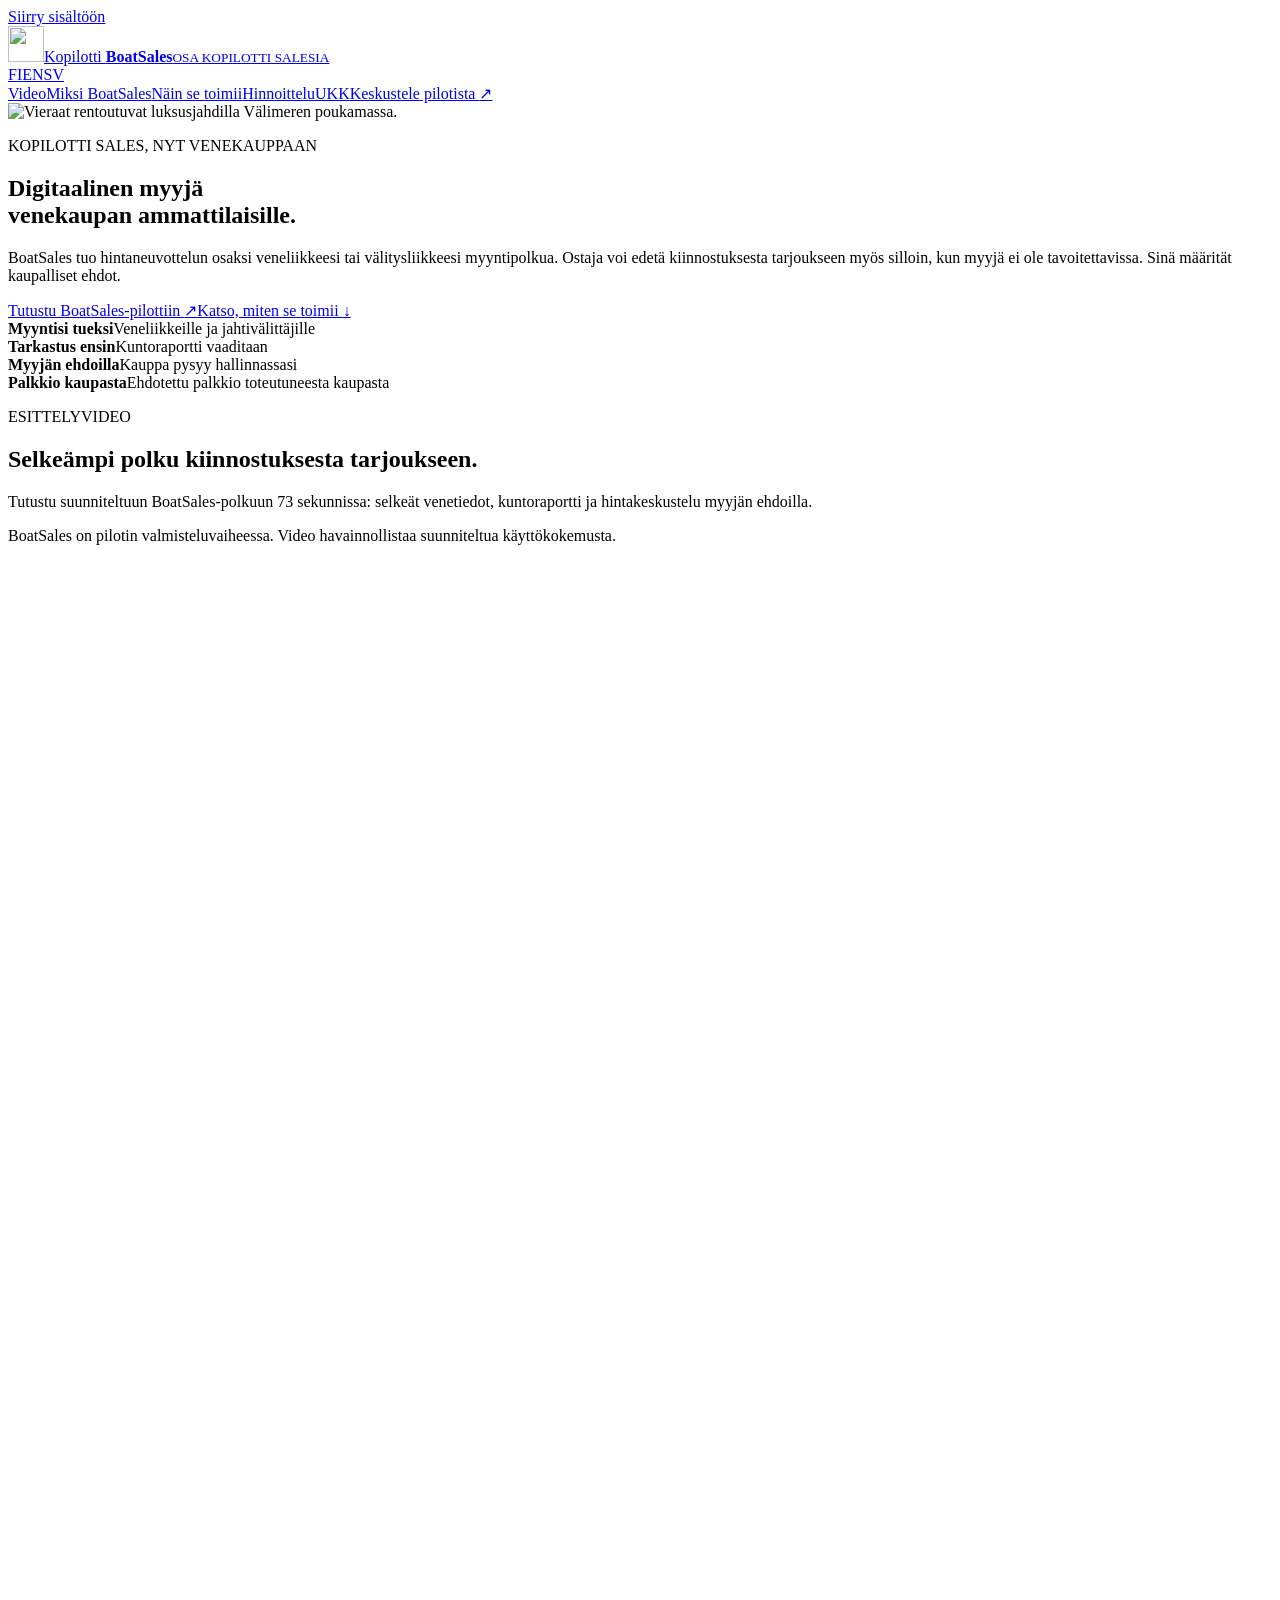
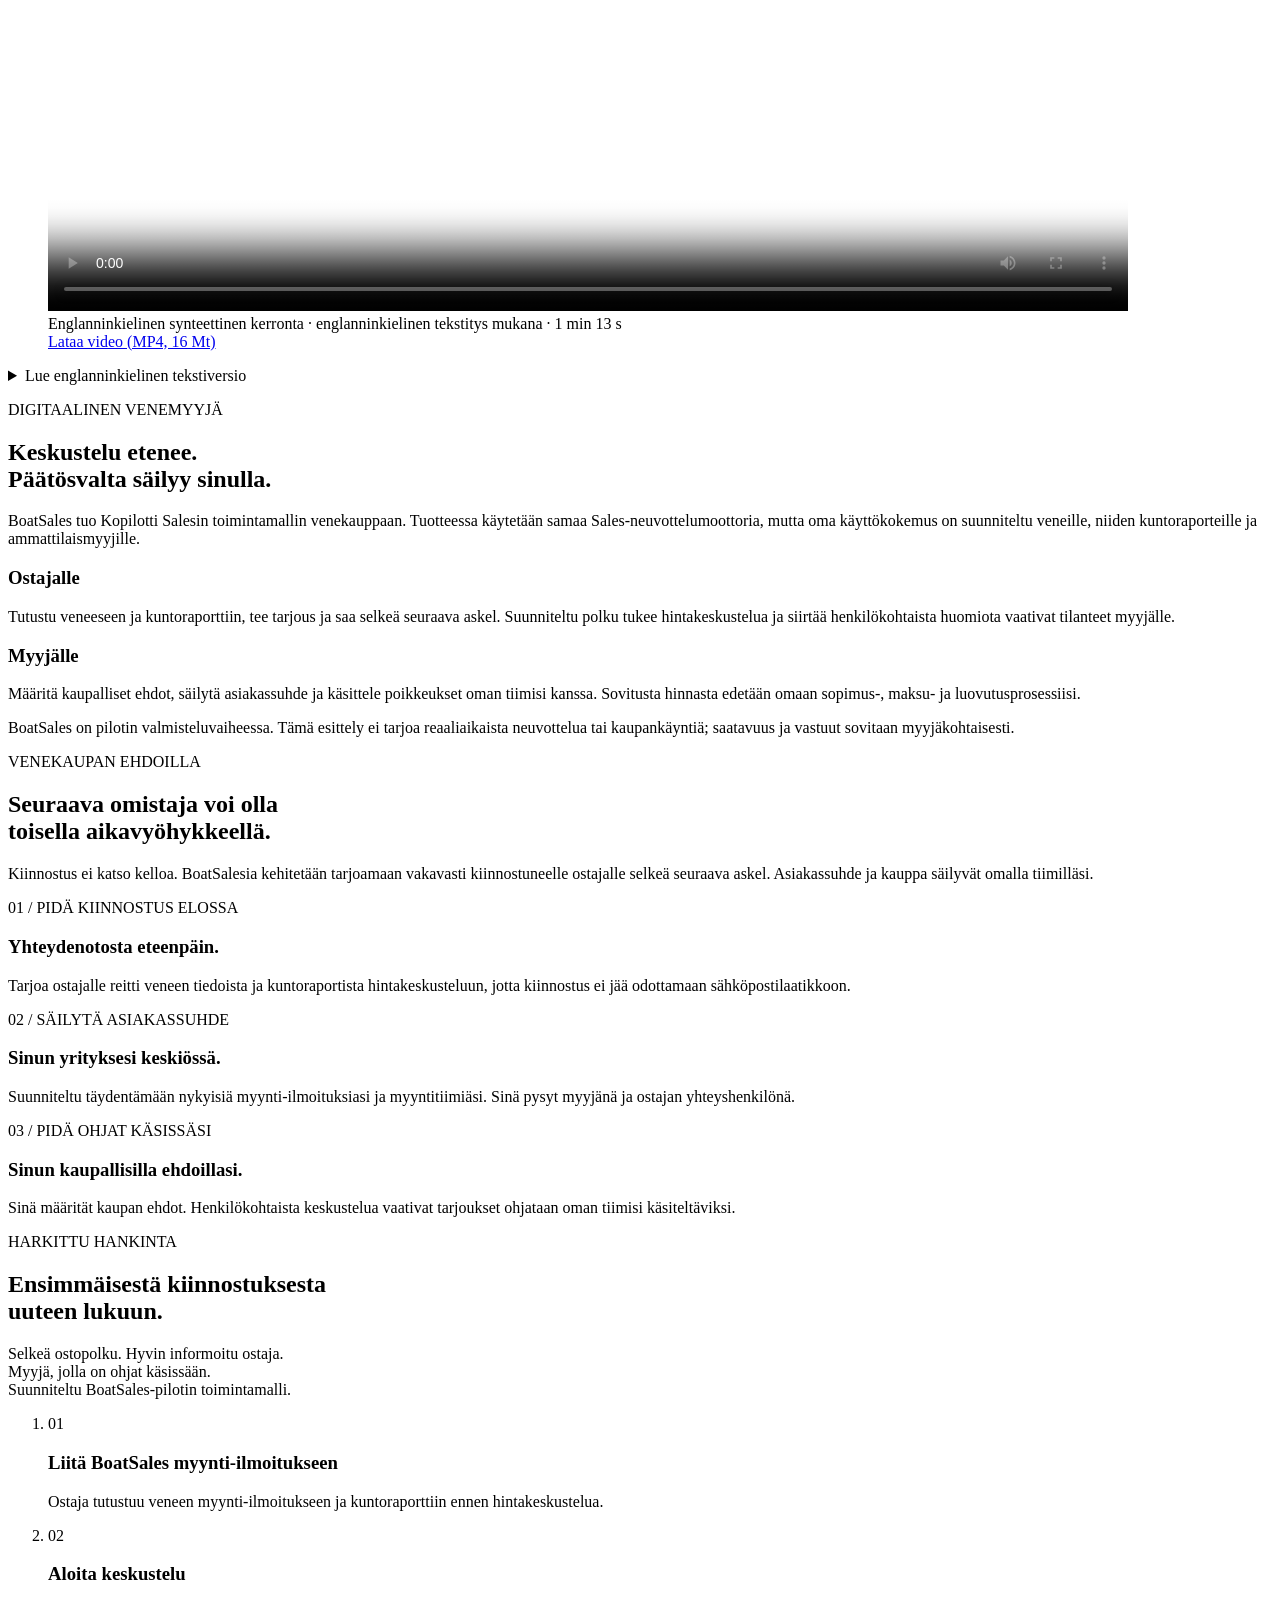
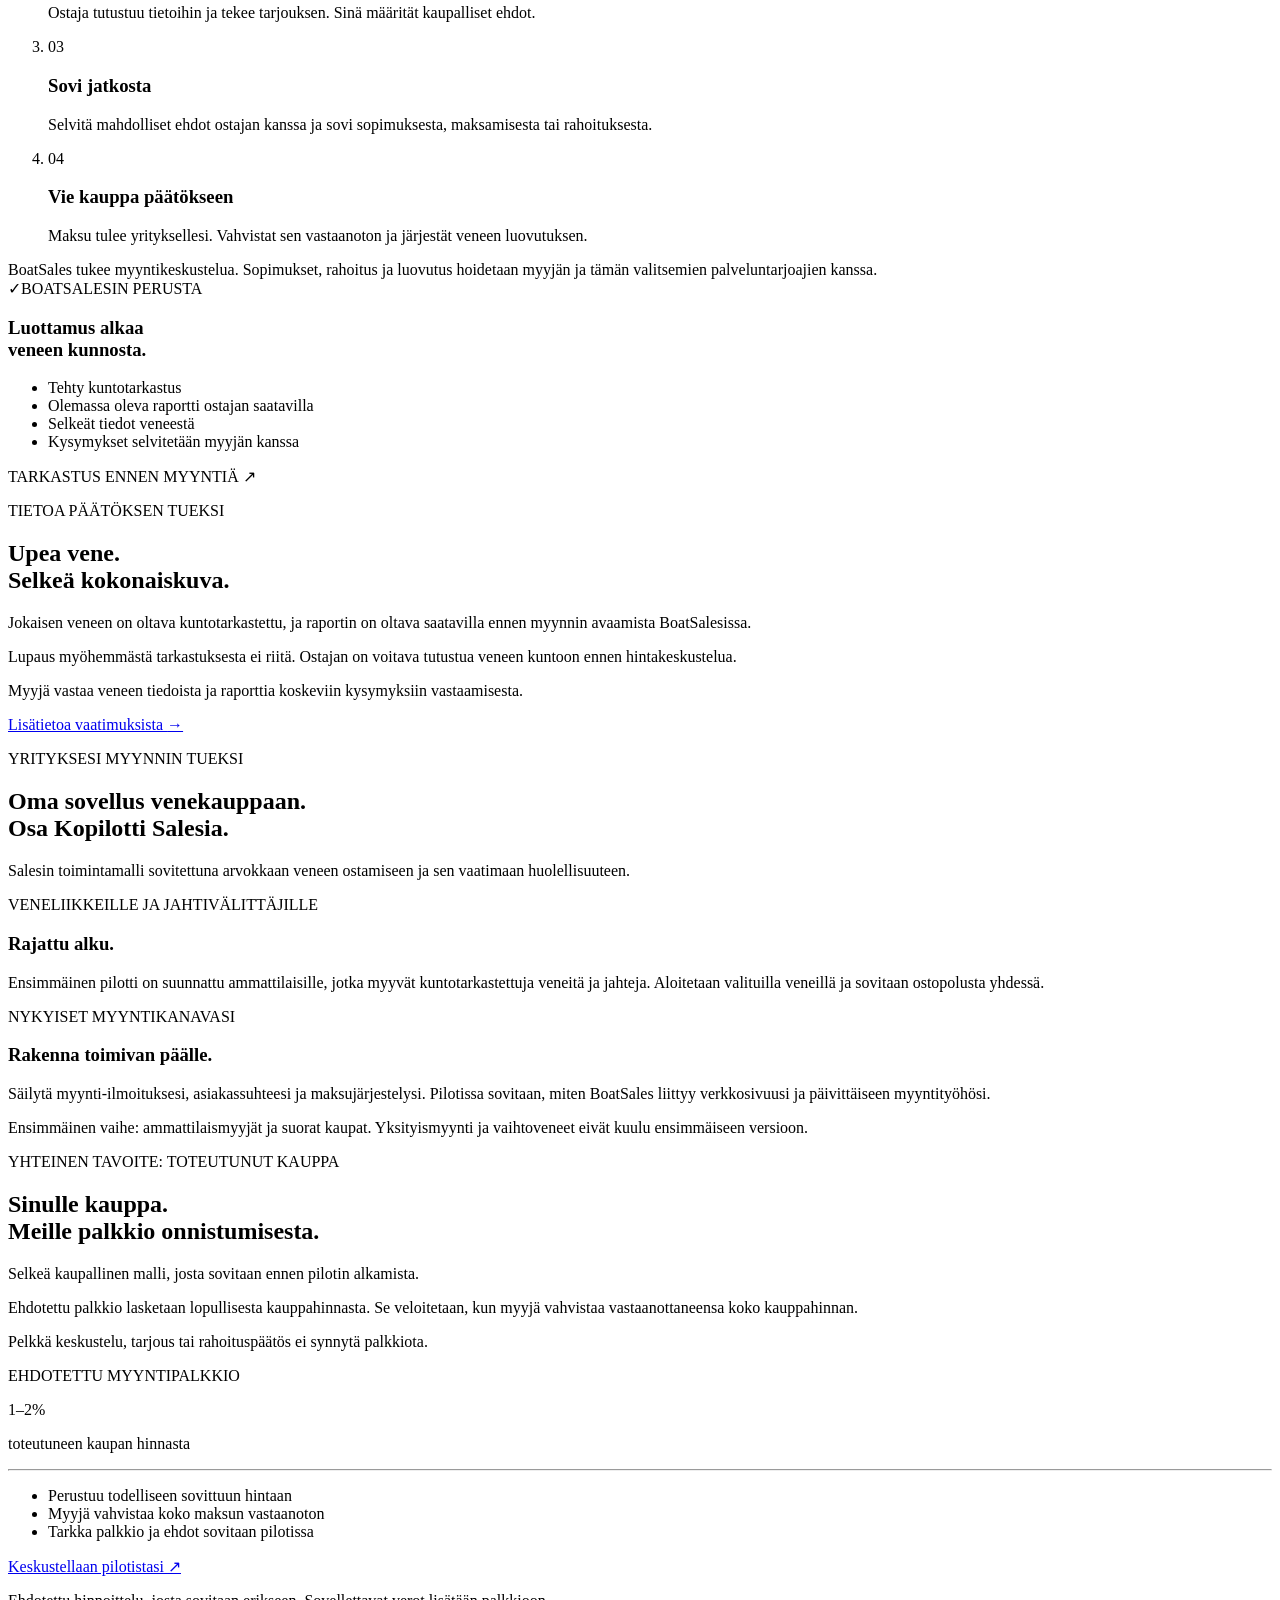
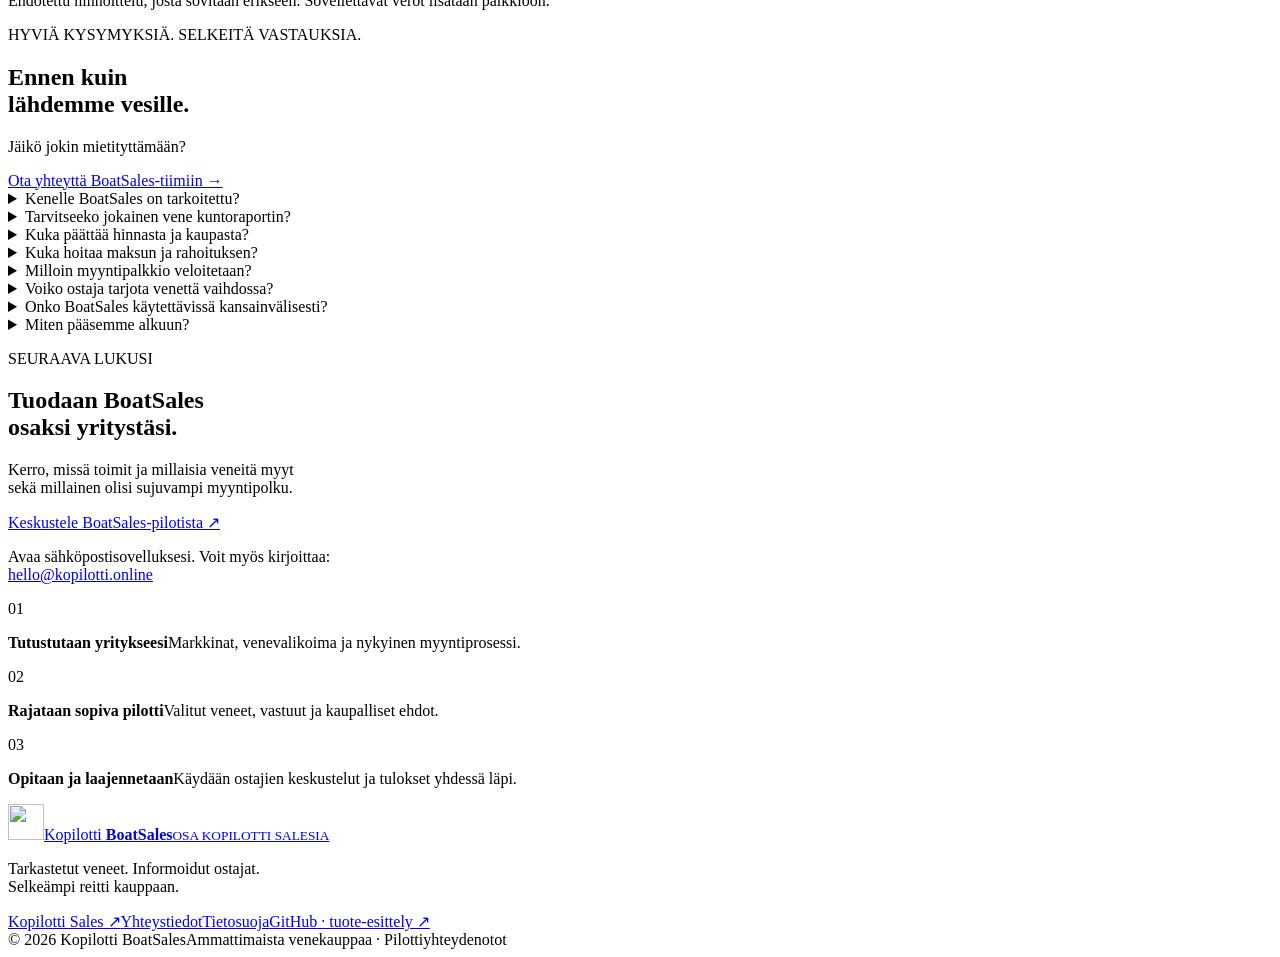
==== commit 435effd8: "Add BoatSales product video to website and public overviews" ====
--- a/site/fi/index.html
+++ b/site/fi/index.html
@@ -1,10 +1,42 @@
 <!doctype html>
-<html lang="fi"><head><meta charset="utf-8"><meta name="viewport" content="width=device-width,initial-scale=1"><meta name="robots" content="noindex,nofollow"><title>Kopilotti BoatSales — Selkeä reitti kiinnostuksesta kauppaan</title><meta name="description" content="Kopilotti BoatSales on venekaupan ammattilaisille suunnattu Sales-sovellus. Kuntotarkastetut veneet, myyjän hallinta ja palkkio toteutuneesta kaupasta."><meta name="theme-color" content="#101B3D"><meta property="og:title" content="Kopilotti BoatSales — Sinun veneesi. Sinun ehtosi."><meta property="og:description" content="Digitaalinen myyntipalvelu venekaupan ammattilaisille. Tutustu BoatSales-pilottiin."><meta property="og:type" content="website"><link rel="icon" href="/kopilotti-mark.svg" type="image/svg+xml"><link rel="preload" href="/inter-variable.woff2" as="font" type="font/woff2" crossorigin><link rel="stylesheet" href="/style.css"><link rel="alternate" hreflang="en" href="/"><link rel="alternate" hreflang="fi" href="/fi/"><link rel="alternate" hreflang="sv" href="/sv/"><link rel="alternate" hreflang="x-default" href="/"></head>
+<html lang="fi"><head><meta charset="utf-8"><meta name="viewport" content="width=device-width,initial-scale=1"><meta name="robots" content="index,follow"><title>Kopilotti BoatSales — digitaalinen myyjä venekaupan ammattilaisille</title><meta name="description" content="Kopilotti BoatSales on venekaupan ammattilaisille suunnattu Sales-sovellus. Kuntotarkastetut veneet, myyjän hallinta ja palkkio toteutuneesta kaupasta."><meta name="theme-color" content="#101B3D"><meta property="og:title" content="Kopilotti BoatSales — digitaalinen myyjä venekaupan ammattilaisille"><meta property="og:description" content="Digitaalinen myyntipalvelu venekaupan ammattilaisille. Tutustu BoatSales-pilottiin."><meta property="og:type" content="website"><link rel="icon" href="/kopilotti-mark.svg" type="image/svg+xml"><link rel="preload" href="/inter-variable.woff2" as="font" type="font/woff2" crossorigin><link rel="stylesheet" href="/style.css"><link rel="alternate" hreflang="en" href="https://boats.kopilotti.online/"><link rel="alternate" hreflang="fi" href="https://boats.kopilotti.online/fi/"><link rel="alternate" hreflang="sv" href="https://boats.kopilotti.online/sv/"><link rel="alternate" hreflang="x-default" href="https://boats.kopilotti.online/"><link rel="canonical" href="https://boats.kopilotti.online/fi/"><meta property="og:url" content="https://boats.kopilotti.online/fi/"><meta property="og:image" content="https://boats.kopilotti.online/yacht-lifestyle.png"><meta name="twitter:card" content="summary_large_image"></head>
 <body><a class="skip" href="#main">Siirry sisältöön</a>
-<header><div class="wrap header-inner"><a class="brand" href="/fi/" aria-label="Kopilotti BoatSales – etusivu"><img src="/kopilotti-mark.svg" width="36" height="36" alt=""><span>Kopilotti <strong>BoatSales</strong><small>OSA KOPILOTTI SALESIA</small></span></a><nav class="languages" aria-label="Kielen valinta"><a href="/fi/" lang="fi" hreflang="fi" aria-label="Suomeksi" aria-current="page">FI</a><a href="/" lang="en" hreflang="en" aria-label="In English">EN</a><a href="/sv/" lang="sv" hreflang="sv" aria-label="På svenska">SV</a></nav><nav aria-label="Päänavigaatio"><a href="#experience">Miksi BoatSales</a><a href="#how-it-works">Näin se toimii</a><a href="#pricing">Hinnoittelu</a><a href="#faq">UKK</a><a class="button small" href="#contact">Keskustele pilotista <span aria-hidden="true">↗</span></a></nav></div></header>
+<header><div class="wrap header-inner"><a class="brand" href="/fi/" aria-label="Kopilotti BoatSales – etusivu"><img src="/kopilotti-mark.svg" width="36" height="36" alt=""><span>Kopilotti <strong>BoatSales</strong><small>OSA KOPILOTTI SALESIA</small></span></a><nav class="languages" aria-label="Kielen valinta"><a href="/fi/" lang="fi" hreflang="fi" aria-label="Suomeksi" aria-current="page">FI</a><a href="/" lang="en" hreflang="en" aria-label="In English">EN</a><a href="/sv/" lang="sv" hreflang="sv" aria-label="På svenska">SV</a></nav><nav aria-label="Päänavigaatio"><a href="#video">Video</a><a href="#experience">Miksi BoatSales</a><a href="#how-it-works">Näin se toimii</a><a href="#pricing">Hinnoittelu</a><a href="#faq">UKK</a><a class="button small" href="#contact">Keskustele pilotista <span aria-hidden="true">↗</span></a></nav></div></header>
 <main id="main">
 <section class="hero" aria-labelledby="hero-title"><img class="hero-photo" src="/yacht-lifestyle.png" alt="Vieraat rentoutuvat luksusjahdilla Välimeren poukamassa." fetchpriority="high"><div class="hero-shade"></div><div class="wrap hero-inner"><p class="eyebrow light">KOPILOTTI SALES, NYT VENEKAUPPAAN</p><h1 id="hero-title">Digitaalinen myyjä<br>venekaupan ammattilaisille.</h1><p class="hero-lead">BoatSales tuo hintaneuvottelun osaksi veneliikkeesi tai välitysliikkeesi myyntipolkua. Ostaja voi edetä kiinnostuksesta tarjoukseen myös silloin, kun myyjä ei ole tavoitettavissa. Sinä määrität kaupalliset ehdot.</p><div class="buttons"><a class="button" href="#contact">Tutustu BoatSales-pilottiin <span aria-hidden="true">↗</span></a><a class="button outline" href="#how-it-works">Katso, miten se toimii <span aria-hidden="true">↓</span></a></div></div></section>
 <div class="credentials"><div class="wrap credential-grid"><div><strong>Myyntisi tueksi</strong><span>Veneliikkeille ja jahtivälittäjille</span></div><div><strong>Tarkastus ensin</strong><span>Kuntoraportti vaaditaan</span></div><div><strong>Myyjän ehdoilla</strong><span>Kauppa pysyy hallinnassasi</span></div><div><strong>Palkkio kaupasta</strong><span>Ehdotettu palkkio toteutuneesta kaupasta</span></div></div></div>
+<section class="section wrap boats-video-section" id="video" aria-labelledby="boatsVideoHeading">
+  <div class="boats-video-grid">
+    <div class="boats-video-copy">
+      <p class="eyebrow">ESITTELYVIDEO</p>
+      <h2 id="boatsVideoHeading">Selkeämpi polku kiinnostuksesta tarjoukseen.</h2>
+      <p class="intro">Tutustu suunniteltuun BoatSales-polkuun 73 sekunnissa: selkeät venetiedot, kuntoraportti ja hintakeskustelu myyjän ehdoilla.</p>
+      <p class="boats-video-status">BoatSales on pilotin valmisteluvaiheessa. Video havainnollistaa suunniteltua käyttökokemusta.</p>
+    </div>
+    <figure class="boats-video-figure">
+      <video class="boats-video" controls preload="metadata" playsinline width="1080" height="1350"
+             poster="/media/boatsales-video-poster-2026-09.jpg" aria-labelledby="boatsVideoHeading" aria-describedby="boatsVideoNote">
+        <source src="/media/boatsales-introduction-2026-09.mp4" type="video/mp4">
+        <p>Selaimesi ei toista tätä videota. <a href="/media/boatsales-introduction-2026-09.mp4" download>Lataa video (MP4, 16 Mt)</a>.</p>
+      </video>
+      <figcaption id="boatsVideoNote">Englanninkielinen synteettinen kerronta · englanninkielinen tekstitys mukana · 1 min 13 s</figcaption>
+      <a class="text-link boats-video-download" href="/media/boatsales-introduction-2026-09.mp4" download>Lataa video (MP4, 16 Mt)</a>
+    </figure>
+    <details class="boats-video-transcript">
+      <summary>Lue englanninkielinen tekstiversio</summary>
+      <div lang="en">
+        <p>Your next buyer may already be awake. In another time zone. They&#x27;ve found the boat. Your team is offline. What happens next?</p>
+        <p>Introducing Kopilotti BoatSales. A digital sales journey in development for boat dealers and yacht brokers.</p>
+        <p>It starts with clear vessel details and a completed condition report. Then, a path to a concrete offer.</p>
+        <p>You set the commercial terms. The conversation is designed to move forward within your rules, while your lowest acceptable price stays private.</p>
+        <p>When a situation needs personal judgement, your team takes over. You keep the customer relationship.</p>
+        <p>Contracts, financing, payment and delivery remain with you and your chosen partners.</p>
+        <p>BoatSales does not receive, hold or transfer customer funds.</p>
+        <p>We&#x27;re preparing pilot partnerships. Help shape a clearer path from interest to offer. Explore Kopilotti BoatSales.</p>
+      </div>
+    </details>
+  </div>
+</section>
 <section class="soft-section" id="digital-sales"><div class="section wrap"><div class="section-top"><div><p class="eyebrow">DIGITAALINEN VENEMYYJÄ</p><h2>Keskustelu etenee.<br>Päätösvalta säilyy sinulla.</h2></div><p class="intro">BoatSales tuo Kopilotti Salesin toimintamallin venekauppaan. Tuotteessa käytetään samaa Sales-neuvottelumoottoria, mutta oma käyttökokemus on suunniteltu veneille, niiden kuntoraporteille ja ammattilaismyyjille.</p></div><div class="cards two"><article class="card"><h3>Ostajalle</h3><p>Tutustu veneeseen ja kuntoraporttiin, tee tarjous ja saa selkeä seuraava askel. Suunniteltu polku tukee hintakeskustelua ja siirtää henkilökohtaista huomiota vaativat tilanteet myyjälle.</p></article><article class="card"><h3>Myyjälle</h3><p>Määritä kaupalliset ehdot, säilytä asiakassuhde ja käsittele poikkeukset oman tiimisi kanssa. Sovitusta hinnasta edetään omaan sopimus-, maksu- ja luovutusprosessiisi.</p></article></div><p class="section-footnote">BoatSales on pilotin valmisteluvaiheessa. Tämä esittely ei tarjoa reaaliaikaista neuvottelua tai kaupankäyntiä; saatavuus ja vastuut sovitaan myyjäkohtaisesti.</p></div></section>
 <section class="section wrap" id="experience"><div class="section-top"><div><p class="eyebrow">VENEKAUPAN EHDOILLA</p><h2>Seuraava omistaja voi olla<br>toisella aikavyöhykkeellä.</h2></div><p class="intro">Kiinnostus ei katso kelloa. BoatSalesia kehitetään tarjoamaan vakavasti kiinnostuneelle ostajalle selkeä seuraava askel. Asiakassuhde ja kauppa säilyvät omalla tiimilläsi.</p></div><div class="cards"><article class="card"><span class="card-number">01 / PIDÄ KIINNOSTUS ELOSSA</span><h3>Yhteydenotosta eteenpäin.</h3><p>Tarjoa ostajalle reitti veneen tiedoista ja kuntoraportista hintakeskusteluun, jotta kiinnostus ei jää odottamaan sähköpostilaatikkoon.</p></article><article class="card"><span class="card-number">02 / SÄILYTÄ ASIAKASSUHDE</span><h3>Sinun yrityksesi keskiössä.</h3><p>Suunniteltu täydentämään nykyisiä myynti-ilmoituksiasi ja myyntitiimiäsi. Sinä pysyt myyjänä ja ostajan yhteyshenkilönä.</p></article><article class="card"><span class="card-number">03 / PIDÄ OHJAT KÄSISSÄSI</span><h3>Sinun kaupallisilla ehdoillasi.</h3><p>Sinä määrität kaupan ehdot. Henkilökohtaista keskustelua vaativat tarjoukset ohjataan oman tiimisi käsiteltäviksi.</p></article></div></section>
 <section class="dark-section" id="how-it-works"><div class="wrap"><div class="section-top"><div><p class="eyebrow light">HARKITTU HANKINTA</p><h2>Ensimmäisestä kiinnostuksesta<br>uuteen lukuun.</h2></div><p class="intro">Selkeä ostopolku. Hyvin informoitu ostaja.<br>Myyjä, jolla on ohjat käsissään.<br><span class="subtle">Suunniteltu BoatSales-pilotin toimintamalli.</span></p></div><ol class="journey"><li><span>01</span><h3>Liitä BoatSales myynti-ilmoitukseen</h3><p>Ostaja tutustuu veneen myynti-ilmoitukseen ja kuntoraporttiin ennen hintakeskustelua.</p></li><li><span>02</span><h3>Aloita keskustelu</h3><p>Ostaja tutustuu tietoihin ja tekee tarjouksen. Sinä määrität kaupalliset ehdot.</p></li><li><span>03</span><h3>Sovi jatkosta</h3><p>Selvitä mahdolliset ehdot ostajan kanssa ja sovi sopimuksesta, maksamisesta tai rahoituksesta.</p></li><li><span>04</span><h3>Vie kauppa päätökseen</h3><p>Maksu tulee yrityksellesi. Vahvistat sen vastaanoton ja järjestät veneen luovutuksen.</p></li></ol><div class="dark-note">BoatSales tukee myyntikeskustelua. Sopimukset, rahoitus ja luovutus hoidetaan myyjän ja tämän valitsemien palveluntarjoajien kanssa.</div></div></section>
